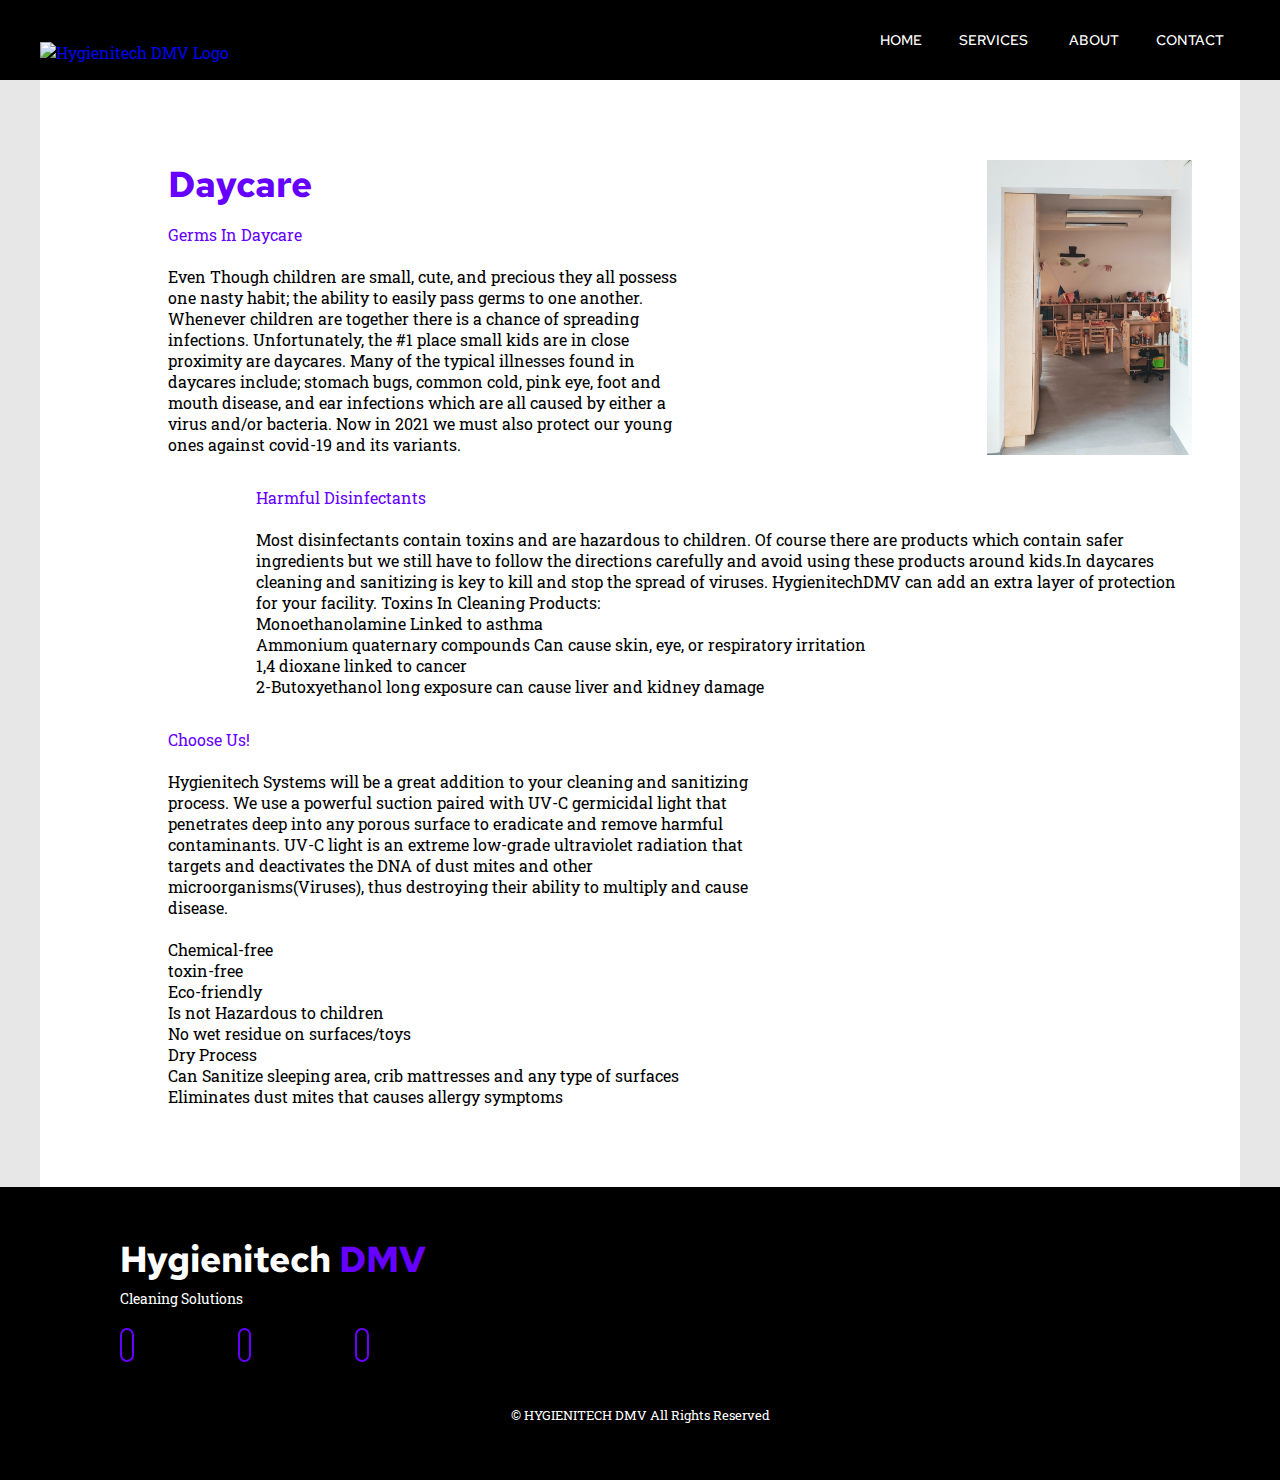
==== daycare.html @ 18480a4f "commit on 'master'" ====
<!DOCTYPE html>
<html lang="en">
<head>
    <meta charset="UTF-8">
    <!--==================== UNICONS ====================-->
    <link rel="stylesheet" href="https://unicons.iconscout.com/release/v4.0.0/css/line.css">  
    <!--==================== CSS ====================-->
    <link rel="stylesheet" href="/assets/style.css">
    <meta http-equiv="X-UA-Compatible" content="IE=edge">
    <meta name="viewport" content="width=device-width, initial-scale=1.0">
    <title>Hygienitech - DMV : Services - daycare</title>
</head>
<body>
    <!--==================== HEADER ====================-->
    <header class="header" id="header">
        <nav class="nav container">
            <a href="#" class="nav__logo"><img src = "assets/logofin.svg" alt="Hygienitech DMV Logo" ></a>

            <div class="nav__menu" id="nav-menu">
                <ul class="nav__list grid">
                    <li class="nav__item">
                        <a href="index.html" class="nav__link active__link">
                            <i class="uil uil-estate nav__icon"></i> HOME
                        </a>
                    </li>
                    <li class="nav__item dropdown">
                        <a href="#services" class="nav__link">
                            <i class="uil uil-layer-group"></i> 
                            SERVICES
                            <i class="uil uil-angle-double-down"></i>
                        </a>
                     
                     
                            <ul>
                                <li><a href="lodging.html">Lodging</a></li>
                                <li><a href="daycare.html">Daycare</a></li>
                                <li><a href="facilities.html">Facilities</a></li>
                            </ul>
                  
                     
                    </li>
                    
                    <li class="nav__item">
                        <a href="index.html" id="about" class="nav__link">
                            <i class="uil uil-cloud-info"></i>
                            ABOUT
                        </a>
                    </li>
                    <li class="nav__item">
                        <a href="index.html" id="contact" class="nav__link">
                            <i class="uil uil-phone-alt"></i>
                            CONTACT
                        </a>
                    </li>
                    
                </ul>
                <i class="uil uil-times nav__close" id="nav-close"></i>
            </div>
           <div class="nav__btns">
                   
                   <div class="nav__toggle" id="nav-toggle">
                       <i class="uil uil-apps"></i>
                   </div>


        </nav>
    </header>
     <!--==================== MAIN ====================-->
     <main class="main">

    <!--==================== DAYCARE ====================-->

    <section class="daycare section" id="daycare">

        <div class="daycare__container container ">
          
            <div class="daycare__content">
                <div class="daycare-data">
               
                <p><h1 class="primary">Daycare <i class="uil uil-kid"></i></h1>
            

                <p class="primary">Germs In Daycare</p>
                    <br>
                <p>

                    Even Though children are small, cute, and precious they all possess one nasty habit; the ability to easily pass germs to one another. Whenever children are together there is a chance of spreading infections. Unfortunately, the #1 place small kids are in close proximity are daycares. Many of the typical illnesses found in daycares include; stomach bugs, common cold, pink eye, foot and mouth disease, and ear infections which are all caused by either a virus and/or bacteria. Now in 2021 we must also protect our young ones against covid-19 and its variants.

                    
                    </p>
                </div>
                    <div class="img-container">
                    <img src="/assets/img/daycare1.jpg" alt="">
                <img src="/assets/img/daycare2.jpg" alt="">
                
            </div>
            
           
               
            
           

                
            </div>
            <div class="daycare__content">
               
                    <img src="/assets/img/daycare3.jpg" alt="" >
                

                <div class="daycare-data">
                    <p class="primary">Harmful Disinfectants</p>
                    <br>
                
                    <p>
                    Most disinfectants contain toxins and are hazardous to children. Of course there are products which contain safer ingredients but we still have to follow the directions carefully and avoid using these products around kids.In daycares cleaning and sanitizing is key to kill and stop the spread of viruses. HygienitechDMV can add an extra layer of protection for your facility. 

                    Toxins In Cleaning Products:
                    <ul>
                        <li>Monoethanolamine
                            Linked to asthma</li>
                        <li>Ammonium quaternary compounds
                            Can cause skin, eye, or respiratory irritation</li>
                        <li>1,4 dioxane
                            linked to cancer</li>
                        <li>2-Butoxyethanol 
                            long exposure can cause liver and kidney damage</li>
                    </ul>
                  
                </p>
                </div>
            </div>

            <div class="daycare__content2">

                <div class="daycare-data">
                    <p class="primary">Choose Us!</p>
                    <br>
                    <p>Hygienitech Systems will be a great addition to your cleaning and sanitizing process. We use a powerful suction paired with  UV-C germicidal light that penetrates deep into any porous surface to eradicate and remove harmful contaminants. UV-C light is an extreme low-grade ultraviolet radiation that targets and deactivates the DNA of dust mites and other microorganisms(Viruses), thus destroying their ability to multiply and cause disease. </p>
                    <br>
                    <ul>
                        <li>Chemical-free</li>
                        <li>toxin-free</li>
                        <li>Eco-friendly</li>
                        <li>Is not Hazardous to children</li>
                        <li>No wet residue on surfaces/toys</li>
                        <li>Dry Process</li>
                        <li>Can Sanitize sleeping area, crib mattresses
                            and any type of surfaces</li>
                        <li>Eliminates dust mites that causes allergy symptoms</li>
                    </ul>
                </div>
                  
            </div>
                
              
          
         
        
       
    </section>
     </main>
   
<!--==================== FOOTER ====================-->
<footer class="footer">
    <div class="footer__bg">
        <div class="footer__container container grid">
            <div>
                <h1 class="footer__title">Hygienitech <span class="primary">DMV</span></h1>
                <span class="footer__subtitle">Cleaning Solutions</span>
            </div>

           

            <div class="footer__socials">
                <a href="" class="footer__social">
                    <i class="uil uil-facebook-f"></i>
                </a>
                <a href="" class="footer__social">
                    <i class="uil uil-instagram"></i>
                </a>
                <a href="" class="footer__social">
                    <i class="uil uil-twitter-alt"></i>
                </a>
            </div>
        </div>
        <p class="footer__copy">&#169; HYGIENITECH DMV All Rights Reserved</p>
    </div>
    
</footer>
<script src="app.js"></script>
</body>
---- assets/style.css ----
/*==================== GOOGLE FONTS ====================*/

@import url("https://fonts.googleapis.com/css2?family=Red+Hat+Display:wght@500&family=Red+Hat+Text:wght@500&family=Roboto+Slab:wght@500;700&family=Roboto:ital,wght@0,400;0,900;1,300;1,500&display=swap");

/*==================== VARIABLE CSS ====================*/
:root {
  --header-height: 5rem;

  /*========== Colors ==========*/

  --hue-color: 264;

  /* HSL color mode */
  --primary-color: hsl(var(--hue-color), 100%, 50%);
  --primary-color-light: hsl(var(--hue-color), 81.8%, 74.1%);
  --secondary-color: hsl(0, 0%, 78.8%);
  --container-color: #fff;

  /*========== Font and typography ==========*/
  --body-font: "Roboto Slab", serif;
  --nav-font: "Red Hat Text", sans-serif;
  --card-font: "Roboto", sans-serif;

  /* .5rem = 8px, 1rem = 16px, 1.5rem = 24px ... */
  --big-font-size: 2rem;
  --h1-font-size: 1.5rem;
  --h2-font-size: 1.25rem;
  --h3-font-size: 1.125rem;
  --normal-font-size: 0.938rem;
  --small-font-size: 0.813rem;
  --smaller-font-size: 0.75rem;

  /*========== Font weight ==========*/
  --font-medium: 500;
  --font-bold: 700;

  /*========== Margins Bottom ==========*/
  /* .25rem = 4px, .5rem = 8px, .75rem = 12px ... */
  --mb-0-25: 0.25rem;
  --mb-0-5: 0.5rem;
  --mb-0-75: 0.75rem;
  --mb-1: 1rem;
  --mb-1-5: 1.5rem;
  --mb-2: 2rem;
  --mb-2-5: 2.5rem;
  --mb-3: 3rem;

  /*========== z index ==========*/
  --z-tooltip: 10;
  --z-fixed: 100;
  --z-modal: 1000;
}

/* Font size for large devices */
@media screen and (min-width: 968px) {
  :root {
    --big-font-size: 3rem;
    --h1-font-size: 2.25rem;
    --h2-font-size: 1.5rem;
    --h3-font-size: 1.25rem;
    --normal-font-size: 1rem;
    --small-font-size: 0.875rem;
    --smaller-font-size: 0.813rem;
  }
}

/*==================== BASE ====================*/
* {
  box-sizing: border-box;
  padding: 0;
  margin: 0;
  scroll-margin-top: 50px;
}

html {
  scroll-behavior: smooth;
}

body {
  margin: 0;
  font-family: var(--body-font);
  font-size: var(--normal-font-size);
  background-color: rgb(231, 231, 231);
  color: var(--text-color);
}

h1,
h2,
h3,
h4 {
  color: #fff;
  font-weight: var(--font-bold);
  font-family: var(--nav-font);
}

ul {
  list-style: none;
}

a {
  text-decoration: none;
}
f img {
  max-width: 100%;
  height: auto;
}

span.primary {
  color: var(--primary-color);
}

/*==================== LAYOUT ====================*/

.container {
  max-width: 1200px;

  margin-left: var(--mb-1-5);
  margin-right: var(--mb-1-5);
}

.grid {
  display: grid;
  gap: 1.5rem;
}

.header {
  width: 100%;
  position: fixed;
  top: 0;
  left: 0;
  z-index: var(--z-fixed);
  background-color: black;
}

/*==================== REUSABLE CSS CLASSES ====================*/

.section__title {
  font-size: var(--h1-font-size);
  font-family: var(--nav-font);
}

.section__subtitle {
  display: block;
  font-size: var(--h1-font-size);
  font-family: var(--nav-font);
}

.section__title,
.section__subtitle {
  text-align: center;
  color: #fff;
  background-color: #000;
}

.box-shadow {
  box-shadow: 0px 4px 4px rgba(0, 0, 0, 0.6);
}

.primary {
  color: var(--primary-color);
}

/*==================== BUTTONS ====================*/

.button {
  display: inline-block;
  background-color: var(--primary-color);
  color: #fff;
  padding: 1rem;
  border-radius: 0.5rem;
  font-weight: var(--font-bold);
  transition: 0.3s all ease-in;
}

.button:hover {
  filter: hue-rotate(-15deg);
}

.button__icon {
  font-size: 1.25rem;
  margin-left: var(--mb-0-5);
  transition: 0.3s;
}

.button--flex {
  display: inline-flex;
  align-items: center;

  z-index: 89;
}

.button--small {
  padding: 0.75rem 1rem;
}

.button--link {
  padding: 0;
  background-color: transparent;
  color: var(--first-color);
}

.button--link:hover {
  background-color: transparent;
  color: var(--first-color-alt);
}

/*==================== NAV ====================*/

.nav {
  height: var(--header-height);
  display: flex;
  max-width: 1200px;
  justify-content: space-between;
  align-items: center;
  column-gap: 1rem;
  width: 100%;
}

li.nav__item i:nth-child(2) {
  color: white;
}

.dropdown {
  position: relative;
}

.dropdown ul {
  display: none;
  width: 100%;
  background-color: var(--primary-color);
  font-size: var(--small-font-size);
  position: absolute;
  color: white;
  text-align: center;
  box-shadow: 0 0.5px 0.5px var(--primary-color);
  transition: 0.3s all ease;
}

.dropdown li {
  padding: 0.1rem 0;
  transition: 0.3s all ease;
  text-transform: uppercase;
  font-family: var(--nav-font);
}

.dropdown a {
  text-decoration: none;
  color: #fff;
}

.dropdown a:hover {
  color: var(--primary-color-light);
}

.dropdown:hover ul {
  display: block;
}

/*
.nav__item {
  transform: scale(1.1);
}
*/
.nav__menu {
}

.nav__btns {
  display: flex;
  align-items: center;
}

.nav__btns i {
  color: white;
}

.nav__toggle,
.nav__close {
  display: none;
}

@media screen and (max-width: 650px) {
  .nav__toggle,
  .nav__close {
    display: block;
  }

  .nav__menu {
    position: fixed;
    top: -150%;
    left: 0;
    width: 100%;
    background-color: var(--body-color);
    padding: 2rem 1.5rem 2rem;
    box-shadow: 0 0 -1px 4px #fff;
    transition: 0.5s all ease;
  }
}

.nav__list {
  grid-template-columns: repeat(5, 1fr);
  gap: 2rem;
}

.nav__link {
  display: flex;

  font-family: var(--nav-font);
  flex-direction: row;
  align-items: center;
  font-size: var(--small-font-size);
  color: #fff;
  font-weight: var(--font-medium);
  transition: 0.3s all ease;
}

.nav__link:hover {
  transform: scale(1.2);
  filter: hue-rotate(15deg);
}

i {
  color: var(--primary-color);
}

.nav__link i {
  padding-right: 0.3rem;
}

.nav__logo img {
  width: 40vw;
  max-width: 30rem;
  margin-top: 1.5rem;
}

.nav__close {
  position: absolute;
  right: 1rem;
  top: 3rem;
  font-size: 1.5rem;
  cursor: pointer;
  color: #fff;
}

.nav__toggle {
  position: absolute;
  right: 1rem;
  top: 2rem;
  font-size: 1.15rem;
  cursor: pointer;
  color: #fff;
}

.show-menu {
  top: 4rem;

  background-color: black;
}

/*==================== HOME ====================*/

.home .home__container {
  gap: 1rem;
  background-color: #000;
}

.home__content {
  margin-top: 2rem;
  align-items: center;
}

.home__data {
  width: 50%;

  grid-column: 1/3;

  padding-left: 5rem;
}

.home__container {
  position: relative;
}

.home__container::before {
  content: "";
  background-image: url(/assets/img/hero.png);

  opacity: 0.2;
  background-size: cover;
  background-position: center;

  position: absolute;
  top: 0;
  left: 0;
  right: 0;
  bottom: 0;
}

.home__title {
  font-size: var(--big-font-size);
  padding-top: 5rem;
}

.home__description {
  margin-top: var(--mb-1);
  margin-bottom: var(--mb-2);
  font-size: var(--h3-font-size);
}

.home p {
  color: var(--secondary-color);
}

.home__scroll.container {
  display: flex;
  justify-content: space-between;
  flex-wrap: wrap;
  padding: 5rem 0;
}

.home__scroll {
  display: block;
}

.home__scroll i {
  color: #fff;
}

.home__scroll-button {
  color: var(--first-color);
  transition: 0.3s;
}

.home__scroll-button:hover {
  transform: translateY(0.25rem);
}

.home__scroll-mouse {
  font-size: 2rem;
}

.home__scroll-name {
  font-size: var(--normal-font-size);
  color: #fff;
  font-weight: var(--font-bold);
  margin-right: var(--mb-0-25);
}

.home__scroll-arrow {
  font-size: 1.25rem;
  color: #000;
}

/*==================== ABOUT ====================*/
.about .about__container {
  padding-top: 5rem;
  gap: 1rem;
  grid-template-columns: repeat(100%, 2fr);

  background-color: #fff;

  padding-bottom: 5rem;
}

.about h1 {
  font-size: var(--h1-font-size);
  padding-bottom: var(--mb-1);
}

p.about-data {
  font-size: var(--h3-font-size);
}
p.about-data2 {
  font-size: var(--h3-font-size);
}

.ul-wrapper {
  display: flex;
}

.about__content {
  display: flex;
  justify-content: space-between;
  width: 100%;
  padding-left: 5rem;
  align-items: center;
  flex-wrap: flex;
  padding-bottom: 2rem;
  gap: 3rem;
}

.about-text {
  max-width: 50%;
}

p.about-data:nth-child(4) {
  color: #fff;
}
.about-img__container {
  padding-right: 5rem;
  max-width: 100%;
}
.about-img {
  width: 20rem;
}

.about-data:nth-child(2) {
  color: #fff;
}

.about__content:nth-child(2) {
  background-color: #6600ff;
}

.about__content2 {
  grid-template-columns: 1fr 0.5fr 0.5fr;
  padding-left: 5rem;
  color: #fff;
  max-width: 100vw;
  text-align: left;
  position: relative;
  min-height: 60vh;
  background-color: var(--primary-color);
}

p.h1 {
  font-weight: var(--font-medium);
  font-family: var(--card-font);
  position: relative;
  margin-bottom: var(--mb-2-5);
}

p.about__heading {
  font-weight: 400;
  font-family: var(--nav-font);
  font-size: 2rem;
  position: relative;
  letter-spacing: 4.5px;
}

p.about__heading2 {
  color: var(--primary-color);
  font-weight: var(--font-bold);
  font-family: var(--card-font);
  position: relative;
  margin-bottom: var(--mb-2-5);
}

p.about__heading2:after {
  content: "";
  position: absolute;
  height: 0.7rem;
  width: 5rem;
  background-color: var(--primary-color-light);

  top: 1.5rem;
  left: 7rem;
}

.ul-wrapper {
  padding-right: 5rem;
  flex-wrap: wrap;
}

.ul-container {
  color: #fff;
  max-width: 50%;
}

.ul-container li {
  font-family: var(--nav-font);
  font-weight: 500;
  font-size: var(--h3-font-size);
}

.ul-container li:nth-last-of-type(odd)::before {
  content: "\2022";
  width: 1rem;
  font-size: 1.2rem;
  display: inline-block;
  color: var(--primary-color-light);
}

.ul-container li:nth-last-of-type(even)::before {
  content: "\2022";
  width: 1rem;
  font-size: 1.2rem;
  display: inline-block;
  color: #fff;
}

/*==================== SERVICES ====================*/

.services .services__container {
  gap: 1rem;
  grid-template-columns: repeat(100%, 3fr);

  background: #fff;
}

.services__content {
  margin-top: 2rem;

  position: relative;
  min-height: 60vh;
}

.services h1 {
  font-size: var(--h1-font-size);

  padding-bottom: var(--mb-1);
}

p.services-data {
  font-size: var(--h2-font-size);
}

.services-hero {
  display: flex;
  justify-content: center;
  flex-wrap: wrap;
}

img.services-logo {
  max-width: 30rem;
}

.services-hero__text {
  display: flex;
  flex-direction: column;
  justify-content: center;
  max-width: 40%;
}

p.services__heading {
  font-weight: var(--font-bold);
  font-family: var(--card-font);
  font-size: 2rem;
  position: relative;
  letter-spacing: 4.5px;
}

.services__subtitle {
  font-size: 4.7rem;
  font-family: var(--card-font);
  font-weight: 900;
  color: var(--primary-color);
}

.italics {
  font-size: 1.5rem;
  font-style: italic;
  font-weight: 100;
  font-family: var(--card-font);
}

/*
p.services__heading:after {
  content: "";
  position: absolute;
  height: 0.7rem;
  width: 5rem;
  background-color: var(--primary-color-light);

  top: 1.5rem;
  left: 7rem;
}
*/

.boximg2 {
  transform: scale(3);
  position: absolute;
  bottom: 2rem;
  left: 2rem;
}
.boximg3 {
  transform: scale(3);
  position: absolute;
  top: 0;
  left: 95%;
}

.linegroup {
  transform: scale(3);

  position: absolute;
  left: 16.9%;
}

.services-heading {
  position: relative;
}

.card__container {
  display: flex;
  flex-wrap: wrap;
  justify-content: center;
}

.card {
  display: flex;
  flex-direction: column;
  justify-content: center;
  align-items: center;
  max-width: 30%;

  flex-wrap: wrap;

  background-color: #6600ff;
  color: #fff;
  padding: 2rem;
}

.card:nth-child(2) {
  background-color: #8737ff;
}
.card:nth-child(3) {
  background-color: #c39dfc;
}

.card-button:hover {
  transform: scale(1.1);
}

.card ul {
  font-family: var(--nav-font);
  font-size: 1.5rem;
  font-weight: 500;
}

.card ul,
.card p {
  text-align: center;
}

.card p {
  padding: 1rem 0;
  font-family: var(--card-font);
  font-style: italic;
  font-weight: 200;
}

.card img {
  padding-bottom: 1rem;
  width: 5.5rem;
}

.card-button {
  transition: all 0.3s ease;
}

.card-button a {
  padding-top: 0.5rem;
  color: #000;
  font-family: var(--card-font);
  font-style: normal;
  font-weight: 400;
  background-color: #fff;
  padding: 0.5rem 1rem;
}

.background-spacer {
  background-color: var(--primary-color);

  content: "";

  height: 20rem;
}

/*==================== LODGING ====================*/

.lodging .lodging__container {
  gap: 1rem;
  background-color: #fff;
  margin-top: 5rem;
  padding: 3rem;
  width: 100%;
}

.lodging__content {
  margin-top: 2rem;
  padding-left: 5rem;
  display: flex;

  position: relative;
}

.lodging__content2 {
  margin: 2rem 0;
  padding-left: 5rem;

  display: grid;

  grid-template-columns: 0.5fr 1fr 1fr;
}

.lodging img {
  max-width: 40%;
  max-height: 100%;
}

.img-container {
  display: flex;
  min-width: 50%;
  justify-content: flex-end;
  gap: 1rem;
}

.img-container:nth-child(1) {
  justify-content: flex-start;

  max-width: 50%;
}

.lodging h1 {
  font-size: var(--h1-font-size);

  padding-bottom: var(--mb-1);
}

.lodging p {
}

lodging-data {
  font-size: var(--h2-font-size);
}

.lodging-data:nth-child(2) {
  padding-left: 5rem;
  width: 80%;
}

p.lodging__heading {
  font-weight: var(--font-medium);
  font-family: var(--card-font);
  position: relative;
  margin-bottom: var(--mb-2-5);
}

p.lodging__heading:before {
  content: "";
  position: absolute;
  height: 0.7rem;
  width: 5rem;
  background-color: #000;

  top: 1.5rem;
  left: 0;
}

.head-icon {
  color: #000;
  font-weight: var(--font-bold);
  font-size: 2.5rem;
  padding-left: 3rem;
}

/*
p.services__heading:after {
  content: "";
  position: absolute;
  height: 0.7rem;
  width: 5rem;
  background-color: var(--primary-color-light);

  top: 1.5rem;
  left: 7rem;
}
*/
/*==================== FACILITIES ====================*/

.facilities .facilities__container {
  gap: 1rem;
  background-color: #fff;
  margin-top: 5rem;
  padding: 3rem;
  width: 100%;
}

.facilities__content {
  margin-top: 2rem;
  padding-left: 5rem;
  display: flex;

  position: relative;
}

.facilities__content2 {
  margin: 2rem 0;
  padding-left: 5rem;

  display: grid;

  grid-template-columns: 0.5fr 1fr 1fr;
}

.facilities img {
  max-width: 40%;
}

.facilities img:nth-child(1),
.facilities img:nth-child(2) {
  align-self: flex-end;
}

.img-container {
  display: flex;
  min-width: 50%;
  justify-content: flex-end;
  gap: 1rem;
}

.img-container:nth-child(1) {
  justify-content: flex-start;

  max-width: 50%;
}

.facilities h1 {
  font-size: var(--h1-font-size);

  padding-bottom: var(--mb-1);
}

.facilities p {
}

facilities-data {
  font-size: var(--h2-font-size);
}

.facilities-data:nth-child(2) {
  padding-left: 5rem;
  width: 80%;
}

p.facilities__heading {
  font-weight: var(--font-medium);
  font-family: var(--card-font);
  position: relative;
  margin-bottom: var(--mb-2-5);
}

p.facilities__heading:before {
  content: "";
  position: absolute;
  height: 0.7rem;
  width: 5rem;
  background-color: #000;

  top: 1.5rem;
  left: 0;
}

.head-icon {
  color: #000;
  font-weight: var(--font-bold);
  font-size: 2.5rem;
  padding-left: 3rem;
}

/*==================== DAYCARE ====================*/

.daycare .daycare__container {
  gap: 1rem;
  background-color: #fff;
  margin-top: 5rem;
  padding: 3rem;
  width: 100%;
}

.daycare__content {
  margin-top: 2rem;
  padding-left: 5rem;
  display: flex;

  position: relative;
}

.daycare__content:nth-child(2) {
  gap: 5.5rem;
}

.daycare__content2 {
  margin: 2rem 0;
  padding-left: 5rem;

  min-width: 200rem;
  display: grid;

  grid-template-columns: 0.5fr 1fr 1fr;
}

.daycare img {
  max-width: 40%;
  max-height: 100%;
}

.img-container {
  display: flex;
  min-width: 50%;
  justify-content: flex-end;
  gap: 1rem;
}

.img-container:nth-child(1) {
  justify-content: flex-start;

  max-width: 50%;
}

.daycare h1 {
  font-size: var(--h1-font-size);

  padding-bottom: var(--mb-1);
}

.daycare p {
}

daycare-data {
  font-size: var(--h2-font-size);
}

p.daycare__heading {
  font-weight: var(--font-medium);
  font-family: var(--card-font);
  position: relative;
  margin-bottom: var(--mb-2-5);
}

p.daycare__heading:before {
  content: "";
  position: absolute;
  height: 0.7rem;
  width: 5rem;
  background-color: #000;

  top: 1.5rem;
  left: 0;
}

.head-icon {
  color: #000;
  font-weight: var(--font-bold);
  font-size: 2.5rem;
  padding-left: 3rem;
}

/*==================== CONTACT ME ====================*/
.contact__container {
  padding-top: 2rem;
  row-gap: 3rem;
  gap: 1;
  grid-template-columns: repeat(2, 1fr);

  background-color: var(--primary-color);
}

.contact__information {
  display: flex;
  justify-content: center;
  margin-bottom: var(--mb-2);
}

.contact__icon {
  font-size: 2rem;
  color: var(--first-color);
  margin-right: var(--mb-0-75);
}

.contact__title {
  font-size: var(--h3-font-size);
  font-weight: var(--font-medium);
}

.contact__subtitle {
  font-size: var(--small-font-size);
  color: var(--primary-color-light);
}

.contact__content {
  background-color: var(--input-color);
  border-radius: 0.5rem;
  padding: 0.75rem 1rem 0.25rem;
}

.contact__label {
  font-size: var(--small-font-size);
  font-family: var(--nav-font);
  color: #fff;
}

.contact__input {
  width: 100%;
  background-color: #fff;
  color: #000;
  font-family: var(--body-font);
  font-size: --normal-font-size;
  border: none;

  outline: none;
  padding: 0.25rem 0.5rem 0.5rem 0;
}

.contact .button {
  padding-left: 2rem;
  margin-left: auto;
  margin-right: auto;

  margin-bottom: var(--mb-2);
  background-color: #000;
  transition: 0.3s all ease;
}

.contact .button:hover {
  background-color: var(--primary-color-light);
}

.contact i {
  color: #fff;
}

/*==================== FOOTER ====================*/
ubiso .footer__container {
  row-gap: 3.5rem;
  grid-template-columns: repeat(2, 1fr);
}

.footer__bg {
  background-color: #000;
  padding: 2rem 0 3rem;
}

.footer__title {
  font-size: var(--h1-font-size);
  margin-bottom: var(--mb-0-25);
  padding-left: 5rem;
}

.footer__subtitle {
  font-size: var(--small-font-size);
  padding-left: 5rem;
}

.footer__links {
  display: flex;
  flex-direction: column;
  row-gap: 1.5rem;
  padding-left: 5rem;
}

.footer__link:hover {
  color: var(--first-color-lighter);
}

.footer__social {
  font-size: 1.25rem;
  margin-right: var(--mb-1-5);
  padding-left: 5rem;
}

.footer__social:hover {
  color: var(--first-color-lighter);
}

.footer__copy {
  font-size: var(--smaller-font-size);
  text-align: center;
  color: #fff;

  margin-top: var(--mb-3);
}

.footer__title,
.footer__subtitle,
.footer__link,
.footer__social {
  color: #fff;
}

.footer i {
  color: #fff;
  border: 2px solid var(--primary-color);
  border-radius: 15rem;
  padding: 0.15rem 0.3rem;
}

/*========== SCROLL BAR ==========*/
::-webkit-scrollbar {
  width: 0.6rem;
  background-color: var(--scroll-bar-color);
  border-radius: 0.5rem;
}

::-webkit-scrollbar-thumb {
  background-color: var(--scroll-thumb-color);
  border-radius: 0.5rem;
}

::-webkit-scrollbar-thumb:hover {
  background-color: var(--text-color-light);
}

/*==================== MEDIA QUERIES ====================*/
/* For large devices */

@media screen and (min-width: 1200px) {
  .header,
  .main,
  .footer__container {
    padding: 0;
  }
}
@media screen and (max-width: 768px) {
  .home__data {
    width: 100%;
    padding-left: 2.5rem;
  }

  .nav__logo img {
    margin-top: 0;
    width: 50vw;
  }
  .home__scroll.container {
    padding: 3rem 0;
  }

  img.services-logo {
    max-width: 15rem;
  }
  .services-hero__text {
    max-width: 40%;
  }

  p.services__heading {
    font-size: 1rem;
    position: relative;
    letter-spacing: 4.5px;
  }

  .services__subtitle {
    font-size: 2.7rem;
  }

  .italics {
    font-size: 1.2rem;
  }

  .services-hero {
    align-items: center;
  }

  .card__container {
    justify-content: center;
    padding-top: 1rem;
  }

  .card {
    max-width: 50%;
  }
  .about-text {
    max-width: 100%;
  }

  .about__content {
    padding: 0 1rem;
    max-width: 100%;
    flex-wrap: wrap;
    justify-content: center;
  }

  .about-img__container {
    padding-right: 0;
    max-width: 100%;
  }

  img.about-img {
    max-width: 100%;
    justify-self: center;
  }

  .ul-wrapper {
    flex-wrap: wrap;
    max-width: 100%;
    gap: 1rem;
    padding-right: 0;
    justify-content: center;
    align-items: center;
  }

  .ul-container {
    width: 100%;
  }

  .ul-container:nth-child(2) {
    padding-bottom: 2rem;
  }
}
@media screen and (min-width: 767px) {
  .container {
    margin-left: auto;
    margin-right: auto;
  }

  .nav__icon,
  .nav__close,
  .nav__toggle {
    display: none;
  }

  body {
    margin: 0;
  }

  /*
  .section {
    padding: 5rem 0px 2rem;
  }
  */
  .nav {
    column-gap: 1rem;
  }

  .nav__menu {
    margin-left: auto;
  }

  .home__container {
    row-gap: 5rem;
  }

  .home__content {
    column-gap: 2rem;
  }

  .home__scroll-button {
  }

  .services__container {
    grid-template-columns: repeat(auto, 1fr);
    justify-content: start;
  }
  .footer__bg {
    padding: 3rem 0 3.5rem;
  }

  .nav__list {
    display: flex;
    column-gap: 2rem;
  }
}

@media screen and (max-width: 569px) {
  .nav__logo img {
    margin-top: 0;
    width: 60vw;
  }

  .services__subtitle {
    font-size: 2.7rem;
  }

  .services-hero__text {
    max-width: 100%;
    align-items: center;
  }

  .italics {
    text-align: center;
  }

  .services-hero {
    align-items: center;
  }

  .card {
    max-width: 100%;
  }

  .contact__container {
    grid-template-columns: repeat(1, 1fr);
  }

  .section__subtitle {
    background-color: #6600ff;
    font-size: 1.2rem;
    font-style: italic;
  }
}

@media screen and (min-width: 568px) {
  .home__content {
    grid-template-columns: max-content 1fr 1fr;
  }

  .home__data {
    grid-column: initial;
    max-width: 100%;
  }
}

/* For medium devices */

/* For small devices */

@media screen and (max-width: 420px) {
  .home__scroll.container {
    justify-content: center;
    padding: 0.5rem 0;
  }

  .home__data {
    padding-left: 0.5rem;
  }

  .home__scroll-button {
    padding: 2rem 0;
  }

  .footer__socials {
    display: flex;
    gap: 1rem;
    justify-content: center;
    align-items: center;
    flex-direction: column;
    margin: 0 auto;
  }

  .footer__title,
  footer__subtitle {
    text-align: center;
    padding: 0;
  }

  .footer__social {
    margin: 0 auto;
    padding: 0;
  }
}
@media screen and (max-width: 350px) {
  .nav__menu {
    padding: 2rem 0.25rem 4rem;
  }

  .nav__list {
    column-gap: 0;
  }

  .home__content {
    grid-template-columns: 0.25fr 3fr;
  }

  img.services-logo {
    max-width: 100%;
  }

  .services-heading {
    font-size: 100%;
  }

  .services-hero {
    max-width: 100%;
  }
}
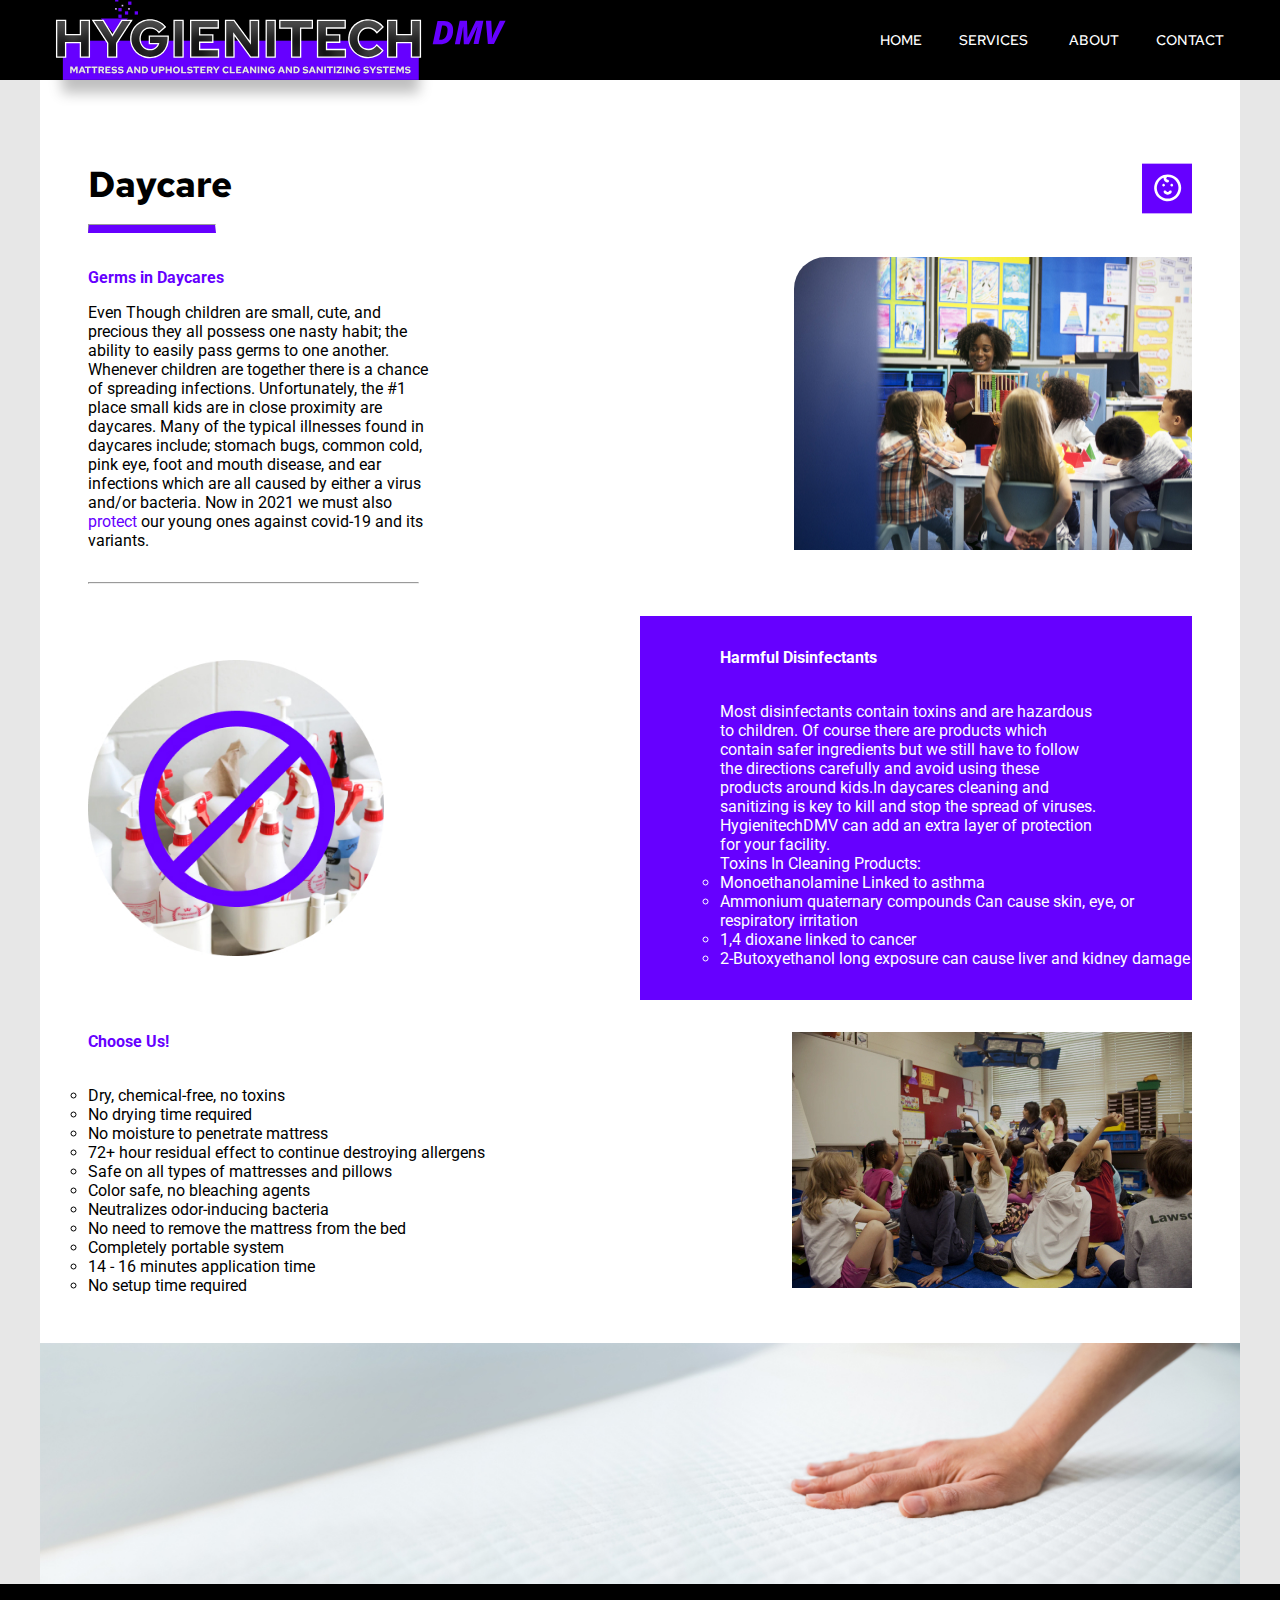
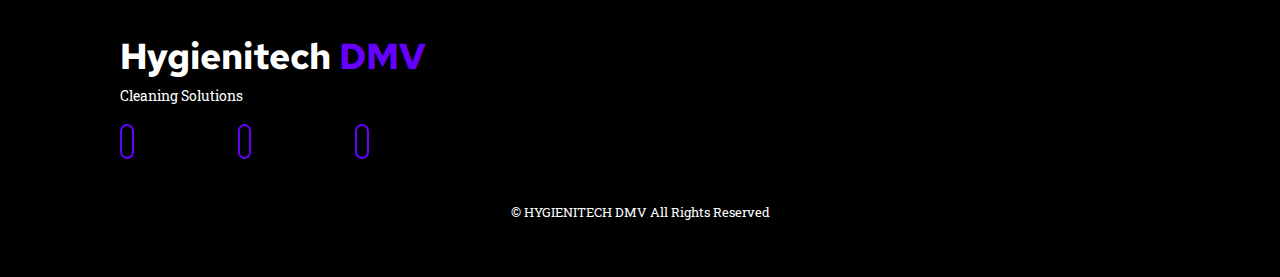
==== commit 2322f091: "commit on 'master'" ====
--- a/daycare.html
+++ b/daycare.html
@@ -14,7 +14,7 @@
     <!--==================== HEADER ====================-->
     <header class="header" id="header">
         <nav class="nav container">
-            <a href="#" class="nav__logo"><img src = "assets/logofin.svg" alt="Hygienitech DMV Logo" ></a>
+            <a href="index.html" class="nav__logo"><img src = "assets/img/logofin.svg" alt="Hygienitech DMV Logo" ></a>
 
             <div class="nav__menu" id="nav-menu">
                 <ul class="nav__list grid">
@@ -72,94 +72,112 @@
 
     <section class="daycare section" id="daycare">
 
-        <div class="daycare__container container ">
+        <div class="daycare__container container">
           
             <div class="daycare__content">
                 <div class="daycare-data">
                
-                <p><h1 class="primary">Daycare <i class="uil uil-kid"></i></h1>
-            
-
-                <p class="primary">Germs In Daycare</p>
+                <p><h1>Daycare</h1>
+               
+                    <hr class="underline">
+                 
+                <p>
+
+                  
+                    </p>
                     <br>
-                <p>
-
-                    Even Though children are small, cute, and precious they all possess one nasty habit; the ability to easily pass germs to one another. Whenever children are together there is a chance of spreading infections. Unfortunately, the #1 place small kids are in close proximity are daycares. Many of the typical illnesses found in daycares include; stomach bugs, common cold, pink eye, foot and mouth disease, and ear infections which are all caused by either a virus and/or bacteria. Now in 2021 we must also protect our young ones against covid-19 and its variants.
-
-                    
+                    <h4 class="primary">Germs in Daycares</h4>
+                    <p>
+
+
+                        Even Though children are small, cute, and precious they all possess one nasty habit; the ability to easily pass germs to one another. Whenever children are together there is a chance of spreading infections. Unfortunately, the #1 place small kids are in close proximity are daycares. Many of the typical illnesses found in daycares include; stomach bugs, common cold, pink eye, foot and mouth disease, and ear infections which are all caused by either a virus and/or bacteria. Now in 2021 we must also <span class="primary">protect</span> our young ones against covid-19 and its variants.
                     </p>
+                  
                 </div>
                     <div class="img-container">
-                    <img src="/assets/img/daycare1.jpg" alt="">
-                <img src="/assets/img/daycare2.jpg" alt="">
+                       
+                        <img src="/assets/img/daycarepage/daycare-header-icon.svg" alt="" class="daycare-logo">
+                        <div class="break"></div>
+                       
+                       
+                    
+                    <img src="/assets/img/daycarepage/daycare1.jpg" alt="">
+                    
+                        
+                </div>
+                </div>
+                <hr>
+                <div class="daycare__content">
+             
+                    
+               <div class="img-container ">
+                    <img src="/assets/img/daycarepage/daycare2.jpg" alt="" class="lurking">
+                </div>
+               
+                <div class="daycare-data-second">
+                    <h4>Harmful Disinfectants</h4>
+                  <br>
                 
-            </div>
-            
+                    <p>Most disinfectants contain toxins and are hazardous to children. Of course there are products which contain safer ingredients but we still have to follow the directions carefully and avoid using these products around kids.In daycares cleaning and sanitizing is key to kill and stop the spread of viruses. HygienitechDMV can add an extra layer of protection for your facility. 
+                        <ul>
+                            Toxins In Cleaning Products:
+
+                            <li>Monoethanolamine
+                                Linked to asthma</li>
+                            <li>Ammonium quaternary compounds
+                                Can cause skin, eye, or respiratory irritation</li>
+                            <li> 1,4 dioxane
+                                linked to cancer</li>
+                            <li>2-Butoxyethanol 
+                                long exposure can cause liver and kidney damage</li>
+
+                        
+                    </ul>
+                    </p>
+              </div>
+             
+            </div>
+
            
-               
-            
-           
-
-                
-            </div>
             <div class="daycare__content">
-               
-                    <img src="/assets/img/daycare3.jpg" alt="" >
-                
-
-                <div class="daycare-data">
-                    <p class="primary">Harmful Disinfectants</p>
-                    <br>
-                
-                    <p>
-                    Most disinfectants contain toxins and are hazardous to children. Of course there are products which contain safer ingredients but we still have to follow the directions carefully and avoid using these products around kids.In daycares cleaning and sanitizing is key to kill and stop the spread of viruses. HygienitechDMV can add an extra layer of protection for your facility. 
-
-                    Toxins In Cleaning Products:
-                    <ul>
-                        <li>Monoethanolamine
-                            Linked to asthma</li>
-                        <li>Ammonium quaternary compounds
-                            Can cause skin, eye, or respiratory irritation</li>
-                        <li>1,4 dioxane
-                            linked to cancer</li>
-                        <li>2-Butoxyethanol 
-                            long exposure can cause liver and kidney damage</li>
-                    </ul>
-                  
-                </p>
-                </div>
-            </div>
-
-            <div class="daycare__content2">
-
-                <div class="daycare-data">
-                    <p class="primary">Choose Us!</p>
-                    <br>
-                    <p>Hygienitech Systems will be a great addition to your cleaning and sanitizing process. We use a powerful suction paired with  UV-C germicidal light that penetrates deep into any porous surface to eradicate and remove harmful contaminants. UV-C light is an extreme low-grade ultraviolet radiation that targets and deactivates the DNA of dust mites and other microorganisms(Viruses), thus destroying their ability to multiply and cause disease. </p>
+
+                <div class="daycare-data second-group">
+                   <h4 class="primary">Choose Us!</h4>
                     <br>
                     <ul>
-                        <li>Chemical-free</li>
-                        <li>toxin-free</li>
-                        <li>Eco-friendly</li>
-                        <li>Is not Hazardous to children</li>
-                        <li>No wet residue on surfaces/toys</li>
-                        <li>Dry Process</li>
-                        <li>Can Sanitize sleeping area, crib mattresses
-                            and any type of surfaces</li>
-                        <li>Eliminates dust mites that causes allergy symptoms</li>
+                    <li>Dry, chemical-free, no toxins</li>
+                    <li>No drying time required</li>
+                    <li>No moisture to penetrate mattress</li>
+                    <li>72+ hour residual effect to continue destroying allergens</li>
+                    <li>Safe on all types of mattresses and pillows</li>
+                    <li>Color safe, no bleaching agents</li>
+                    <li>Neutralizes odor-inducing bacteria</li>
+                    <li>No need to remove the mattress from the bed</li>
+                    <li>Completely portable system</li>
+                    <li>14 - 16 minutes application time</li>
+                    <li>No setup time required</li>
                     </ul>
-                </div>
-                  
-            </div>
+                    </div>
+                   
+                    <div class="daycare2"><img src="/assets/img/daycarepage/daycare3.jpg" alt=""></div>
                 
-              
-          
-         
-        
+                </div>
+            
+               
+            </div>
+            
+        </div>
+
+      
        
     </section>
+  
      </main>
-   
+
+<div class="bottom">
+    <img src="/assets/img/hotelspage/hotelsfooter.jpg" alt="">
+</div>
+    
 <!--==================== FOOTER ====================-->
 <footer class="footer">
     <div class="footer__bg">
--- a/assets/style.css
+++ b/assets/style.css
@@ -160,6 +160,14 @@
   color: var(--primary-color);
 }
 
+.primary-light {
+  color: var(--primary-color-light);
+}
+
+.bold {
+  font-weight: bold;
+}
+
 /*==================== BUTTONS ====================*/
 
 .button {
@@ -298,7 +306,6 @@
 
 .nav__list {
   grid-template-columns: repeat(5, 1fr);
-  gap: 2rem;
 }
 
 .nav__link {
@@ -561,9 +568,9 @@
   flex-wrap: wrap;
 }
 
-.ul-container {
-  color: #fff;
-  max-width: 50%;
+.lodging .ul-container {
+  color: #fff;
+  max-width: 100%;
 }
 
 .ul-container li {
@@ -768,6 +775,13 @@
 
 /*==================== LODGING ====================*/
 
+.bottom img {
+  display: sticky;
+  margin: 0 auto;
+  overflow: hidden;
+  max-width: 100%;
+}
+
 .lodging .lodging__container {
   gap: 1rem;
   background-color: #fff;
@@ -778,10 +792,94 @@
 
 .lodging__content {
   margin-top: 2rem;
+  justify-content: space-between;
+  display: flex;
+  min-width: 50%;
+  max-width: 100%;
+}
+
+.lodging__content p,
+.lodging__content {
+  font-family: var(--card-font);
+}
+
+.img-container circle {
+  align-items: center;
+  justify-content: center;
+}
+
+#circle {
+  width: 10rem;
+}
+
+.lodging img:nth-child(2) {
+  max-width: 50%;
+}
+
+img.hotels-logo {
+  min-width: 50px;
+}
+
+.img-container {
+  display: flex;
+  flex-wrap: wrap;
+  max-width: 100%;
+  justify-content: flex-end;
+  gap: 1rem;
+}
+
+.lodging-data {
+  flex-direction: column;
+  display: flex;
+  max-width: 40%;
+}
+
+.lodging-data-second {
+  color: #fff;
+  background-color: var(--primary-color);
+  padding: 2rem 0;
   padding-left: 5rem;
-  display: flex;
-
-  position: relative;
+  flex-direction: column;
+  display: flex;
+  max-width: 50%;
+}
+
+h4 {
+  padding-bottom: 1rem;
+  font-family: var(--card-font);
+  max-width: 80%;
+}
+
+.break {
+  width: 100%;
+}
+
+.img-container:nth-child(1) {
+  align-items: center;
+}
+
+.lodging__content .img-container:nth-child(3) {
+  min-width: 7rem;
+}
+
+.lodging__content hr.underline {
+  border-bottom: 0.5rem solid var(--primary-color);
+  width: 8rem;
+  display: in;
+  margin: 1rem 0;
+}
+
+.lodging-data h1 {
+  font-family: var(--nav-font);
+  color: #000;
+}
+
+.lodging-data h1:nth-child(4) {
+  color: var(--primary-color);
+}
+
+.lodging-data h1:nth-child(6) {
+  color: #5607cc;
 }
 
 .lodging__content2 {
@@ -793,38 +891,25 @@
   grid-template-columns: 0.5fr 1fr 1fr;
 }
 
-.lodging img {
-  max-width: 40%;
-  max-height: 100%;
-}
-
-.img-container {
-  display: flex;
-  min-width: 50%;
-  justify-content: flex-end;
-  gap: 1rem;
-}
-
-.img-container:nth-child(1) {
-  justify-content: flex-start;
-
-  max-width: 50%;
-}
-
 .lodging h1 {
   font-size: var(--h1-font-size);
-
-  padding-bottom: var(--mb-1);
 }
 
 .lodging p {
+  max-width: 80%;
+}
+
+hr {
+  margin: 2rem 0;
+
+  width: 30%;
 }
 
 lodging-data {
   font-size: var(--h2-font-size);
 }
 
-.lodging-data:nth-child(2) {
+.lodging-data:nth-child(2) li {
   padding-left: 5rem;
   width: 80%;
 }
@@ -852,6 +937,12 @@
   font-weight: var(--font-bold);
   font-size: 2.5rem;
   padding-left: 3rem;
+}
+
+ul.small li {
+  font-size: 0.8rem;
+
+  font-family: var(--body-font);
 }
 
 /*
@@ -868,6 +959,17 @@
 */
 /*==================== FACILITIES ====================*/
 
+.bottom img {
+  display: sticky;
+  margin: 0 auto;
+  overflow: hidden;
+  max-width: 100%;
+}
+
+.lurking {
+  max-width: 100%;
+}
+
 .facilities .facilities__container {
   gap: 1rem;
   background-color: #fff;
@@ -878,57 +980,138 @@
 
 .facilities__content {
   margin-top: 2rem;
-  padding-left: 5rem;
-  display: flex;
-
-  position: relative;
-}
-
-.facilities__content2 {
-  margin: 2rem 0;
-  padding-left: 5rem;
-
-  display: grid;
-
-  grid-template-columns: 0.5fr 1fr 1fr;
+  justify-content: space-between;
+  display: flex;
+  min-width: 50%;
+  max-width: 100%;
 }
 
 .facilities img {
-  max-width: 40%;
-}
-
-.facilities img:nth-child(1),
-.facilities img:nth-child(2) {
-  align-self: flex-end;
+  max-height: 296px;
+}
+
+.facilities__content p,
+.facilities__content {
+  font-family: var(--card-font);
+}
+
+.img-container circle {
+  align-items: center;
+  justify-content: center;
+}
+
+#circle {
+  width: 10rem;
+}
+
+img.homes-logo {
+  min-width: 50px;
 }
 
 .img-container {
   display: flex;
-  min-width: 50%;
+  flex-wrap: wrap;
+  max-width: 100%;
   justify-content: flex-end;
   gap: 1rem;
 }
 
+.facilities-data {
+  flex-direction: column;
+  display: flex;
+  max-width: 40%;
+}
+
+.facilities-data:nth-child(2) {
+  max-width: 30%;
+}
+
+.facilities-data-second {
+  color: #fff;
+  background-color: var(--primary-color);
+  padding: 2rem 0;
+  padding-left: 5rem;
+  flex-direction: column;
+  display: flex;
+  max-width: 50%;
+}
+
+h4 {
+  padding-bottom: 1rem;
+  font-family: var(--card-font);
+  max-width: 80%;
+}
+
+.break {
+  width: 100%;
+}
+
 .img-container:nth-child(1) {
-  justify-content: flex-start;
-
-  max-width: 50%;
+  align-items: center;
+}
+
+.facilities img:nth-child(3) {
+  border-radius: 2rem 0 0 0;
+}
+
+.facilities__content .img-container:nth-child(3) {
+  min-width: 7rem;
+}
+
+.facilities__content hr.underline {
+  border-bottom: 0.5rem solid var(--primary-color);
+  width: 8rem;
+  display: in;
+  margin: 1rem 0;
+}
+
+.facilities-data h1 {
+  font-family: var(--nav-font);
+  color: #000;
+}
+
+.facilities-data h1:nth-child(4) {
+  color: var(--primary-color);
+}
+
+.facilities-data h1:nth-child(6) {
+  color: #5607cc;
 }
 
 .facilities h1 {
   font-size: var(--h1-font-size);
-
-  padding-bottom: var(--mb-1);
+}
+
+.facilities__content {
+  column-gap: 2rem;
 }
 
 .facilities p {
+  max-width: 80%;
+}
+
+hr {
+  margin: 2rem 0;
+
+  width: 30%;
+}
+
+.facilities ul {
+  list-style-type: circle;
+}
+
+.homes2 {
+  display: flex;
+  justify-content: center;
+  max-width: 100%;
+  padding-top: 2rem;
 }
 
 facilities-data {
   font-size: var(--h2-font-size);
 }
 
-.facilities-data:nth-child(2) {
+.facilities-data:nth-child(2) li {
   padding-left: 5rem;
   width: 80%;
 }
@@ -958,7 +1141,40 @@
   padding-left: 3rem;
 }
 
+ul.small li {
+  font-size: 0.8rem;
+
+  font-family: var(--body-font);
+}
+
+/*
+p.services__heading:after {
+  content: "";
+  position: absolute;
+  height: 0.7rem;
+  width: 5rem;
+  background-color: var(--primary-color-light);
+
+  top: 1.5rem;
+  left: 7rem;
+}
+*/
+
 /*==================== DAYCARE ====================*/
+
+.bottom img {
+  display: sticky;
+  margin: 0 auto;
+  overflow: hidden;
+  max-width: 100%;
+}
+
+.lurking {
+  max-width: 100%;
+}
+img.daycare-logo {
+  min-width: 50px;
+}
 
 .daycare .daycare__container {
   gap: 1rem;
@@ -970,55 +1186,141 @@
 
 .daycare__content {
   margin-top: 2rem;
-  padding-left: 5rem;
-  display: flex;
-
-  position: relative;
-}
-
-.daycare__content:nth-child(2) {
-  gap: 5.5rem;
-}
-
-.daycare__content2 {
-  margin: 2rem 0;
-  padding-left: 5rem;
-
-  min-width: 200rem;
-  display: grid;
-
-  grid-template-columns: 0.5fr 1fr 1fr;
+  justify-content: space-between;
+  display: flex;
+  min-width: 50%;
+  max-width: 100%;
 }
 
 .daycare img {
-  max-width: 40%;
-  max-height: 100%;
+  max-height: 296px;
+  max-width: 100%;
+}
+
+.daycare__content p,
+.daycare__content {
+  font-family: var(--card-font);
+}
+
+.img-container circle {
+  align-items: center;
+  justify-content: center;
+}
+
+#circle {
+  width: 10rem;
+}
+
+img.homes-logo {
+  min-width: 50px;
 }
 
 .img-container {
   display: flex;
-  min-width: 50%;
+  flex-wrap: wrap;
+  max-width: 100%;
   justify-content: flex-end;
   gap: 1rem;
 }
 
+.daycare-data {
+  flex-direction: column;
+  display: flex;
+  max-width: 40%;
+}
+
+.daycare-data:nth-child(2) {
+  max-width: 30%;
+}
+
+.daycare-data-second {
+  color: #fff;
+  background-color: var(--primary-color);
+  padding: 2rem 0;
+  padding-left: 5rem;
+  flex-direction: column;
+  display: flex;
+  max-width: 50%;
+}
+
+h4 {
+  padding-bottom: 1rem;
+  font-family: var(--card-font);
+  max-width: 80%;
+}
+
+.break {
+  width: 100%;
+}
+
 .img-container:nth-child(1) {
-  justify-content: flex-start;
-
-  max-width: 50%;
+  align-items: center;
+}
+
+.daycare img:nth-child(3) {
+  border-radius: 2rem 0 0 0;
+}
+
+.daycare__content .img-container:nth-child(3) {
+  min-width: 7rem;
+}
+
+.daycare__content hr.underline {
+  border-bottom: 0.5rem solid var(--primary-color);
+  width: 8rem;
+  display: in;
+  margin: 1rem 0;
+}
+
+.daycare-data h1 {
+  font-family: var(--nav-font);
+  color: #000;
+}
+
+.daycare-data h1:nth-child(4) {
+  color: var(--primary-color);
+}
+
+.daycare-data h1:nth-child(6) {
+  color: #5607cc;
 }
 
 .daycare h1 {
   font-size: var(--h1-font-size);
-
-  padding-bottom: var(--mb-1);
+}
+
+.daycare__content {
+  column-gap: 2rem;
 }
 
 .daycare p {
+  max-width: 80%;
+}
+
+hr {
+  margin: 2rem 0;
+
+  width: 30%;
+}
+
+.daycare ul {
+  list-style-type: circle;
+}
+
+.homes2 {
+  display: flex;
+  justify-content: center;
+  max-width: 100%;
+  padding-top: 2rem;
 }
 
 daycare-data {
   font-size: var(--h2-font-size);
+}
+
+.daycare-data:nth-child(2) li {
+  padding-left: 5rem;
+  width: 80%;
 }
 
 p.daycare__heading {
@@ -1044,6 +1346,12 @@
   font-weight: var(--font-bold);
   font-size: 2.5rem;
   padding-left: 3rem;
+}
+
+ul.small li {
+  font-size: 0.8rem;
+
+  font-family: var(--body-font);
 }
 
 /*==================== CONTACT ME ====================*/
@@ -1207,11 +1515,35 @@
 @media screen and (min-width: 1200px) {
   .header,
   .main,
+  .bottom,
   .footer__container {
     padding: 0;
   }
+
+  .bottom img {
+    display: flex;
+    max-width: 1200px;
+  }
 }
 @media screen and (max-width: 768px) {
+  .lodging__container.container {
+    margin-left: 0;
+  }
+
+  .daycare-data-second {
+    max-width: 100%;
+  }
+
+  .lurking {
+    max-width: 200%;
+  }
+
+  .facilities__container.container {
+    margin-left: 0;
+  }
+  .daycare__container.container {
+    margin-left: 0;
+  }
   .home__data {
     width: 100%;
     padding-left: 2.5rem;
@@ -1295,6 +1627,81 @@
   .ul-container:nth-child(2) {
     padding-bottom: 2rem;
   }
+
+  .hotels-logo {
+    max-width: 4rem;
+  }
+
+  .lodging-data {
+    min-width: 20rem;
+  }
+  .facilities-data {
+    min-width: 20rem;
+  }
+  .daycare-data {
+    min-width: 20rem;
+  }
+
+  .lodging__content:nth-child(4) {
+    flex-wrap: wrap;
+  }
+
+  .lodging__content:nth-child(3) {
+    align-items: center;
+    flex-direction: column;
+  }
+  .facilities__content:nth-child(3) {
+    flex-direction: column;
+    row-gap: 1rem;
+  }
+  .daycare__content:nth-child(3) {
+    flex-direction: column;
+    row-gap: 1rem;
+  }
+  .lodging__content .circle {
+    max-width: 15rem;
+    padding-bottom: 5rem;
+  }
+  .facilities__content .circle {
+    max-width: 15rem;
+    padding-bottom: 5rem;
+  }
+  .daycare__content .circle {
+    max-width: 15rem;
+    padding-bottom: 5rem;
+  }
+
+  .facilities__content:nth-child(5) {
+    align-items: center;
+    justify-content: center;
+    flex-wrap: wrap;
+  }
+  .daycare__content:nth-child(5) {
+    align-items: center;
+    justify-content: center;
+    flex-wrap: wrap;
+  }
+
+  .lodging-data-second {
+    max-width: 100%;
+  }
+  .facilities-data-second {
+    max-width: 100%;
+  }
+
+  .lodging img:nth-child(2) {
+    max-width: 10rem;
+  }
+
+  lodging.img-container {
+    max-width: 100%;
+  }
+  facilities.img-container {
+    max-width: 100%;
+  }
+  daycare.img-container {
+    max-width: 100%;
+  }
 }
 @media screen and (min-width: 767px) {
   .container {
@@ -1302,7 +1709,6 @@
     margin-right: auto;
   }
 
-  .nav__icon,
   .nav__close,
   .nav__toggle {
     display: none;
@@ -1356,6 +1762,19 @@
     width: 60vw;
   }
 
+  img.homes-logo {
+    position: absolute;
+    top: -3rem;
+    min-width: 40px;
+    left: 45%;
+  }
+  img.daycare-logo {
+    position: absolute;
+    top: -3rem;
+    min-width: 40px;
+    left: 45%;
+  }
+
   .services__subtitle {
     font-size: 2.7rem;
   }
@@ -1386,6 +1805,103 @@
     font-size: 1.2rem;
     font-style: italic;
   }
+
+  .lodging__content {
+    flex-wrap: wrap;
+    position: relative;
+  }
+  .facilities__content {
+    flex-wrap: wrap;
+    position: relative;
+    margin-top: 5rem;
+  }
+  .daycare__content {
+    flex-wrap: wrap;
+    position: relative;
+    margin-top: 5rem;
+  }
+
+  .lodging-data-second {
+    padding-left: 1rem;
+    align-items: center;
+    text-align: center;
+  }
+  .facilities-data-second {
+    padding-left: 1rem;
+    align-items: center;
+    text-align: center;
+  }
+  .daycare-data-second {
+    padding-left: 1rem;
+    align-items: center;
+    text-align: center;
+  }
+
+  .lodging__content .circle {
+    max-width: 10rem;
+  }
+  .facilities__content .circle {
+    max-width: 10rem;
+  }
+  .daycare__content .circle {
+    max-width: 10rem;
+  }
+
+  .img-container {
+    justify-content: center;
+  }
+
+  .lodging-data {
+    min-width: 100%;
+    justify-content: center;
+    align-items: center;
+    text-align: center;
+    position: relative;
+  }
+
+  .facilities-data {
+    min-width: 100%;
+    justify-content: center;
+    align-items: center;
+    text-align: center;
+    position: relative;
+  }
+  .daycare-data {
+    min-width: 100%;
+    justify-content: center;
+    align-items: center;
+    text-align: center;
+    position: relative;
+  }
+
+  .facilities-data ul {
+    text-align: justify;
+
+    padding-bottom: 1rem;
+  }
+  .daycare-data ul {
+    text-align: justify;
+
+    padding-bottom: 1rem;
+  }
+
+  .hotels-logo {
+    position: absolute;
+    top: -5rem;
+    left: 41%;
+  }
+
+  .about__heading {
+    text-align: center;
+  }
+
+  .about-text h1 {
+    text-align: center;
+  }
+
+  .ul-container {
+    text-align: center;
+  }
 }
 
 @media screen and (min-width: 568px) {
@@ -1407,6 +1923,16 @@
   .home__scroll.container {
     justify-content: center;
     padding: 0.5rem 0;
+  }
+
+  .lodging .container {
+    margin: 0;
+  }
+  .facilities .container {
+    margin: 0;
+  }
+  .daycare .container {
+    margin: 0;
   }
 
   .home__data {
@@ -1461,4 +1987,45 @@
   .services-hero {
     max-width: 100%;
   }
-}
+
+  .lodging__content .circle {
+    max-width: 8rem;
+    padding-bottom: 1rem;
+  }
+  .facilities__content .circle {
+    max-width: 8rem;
+    padding-bottom: 1rem;
+  }
+  .daycare__content .circle {
+    max-width: 8rem;
+    padding-bottom: 1rem;
+  }
+
+  .hotels-logo {
+    position: absolute;
+    top: -5rem;
+    left: 35%;
+  }
+
+  .lodging .container {
+    margin: 0;
+  }
+  .facilities .container {
+    margin: 0;
+  }
+  .daycare .container {
+    margin: 0;
+  }
+
+  @media screen and (min-width: 350px) {
+    .lodging__container.container {
+      padding: 0;
+    }
+    .facilities__container.container {
+      padding: 0;
+    }
+    .daycare__container.container {
+      padding: 0;
+    }
+  }
+}
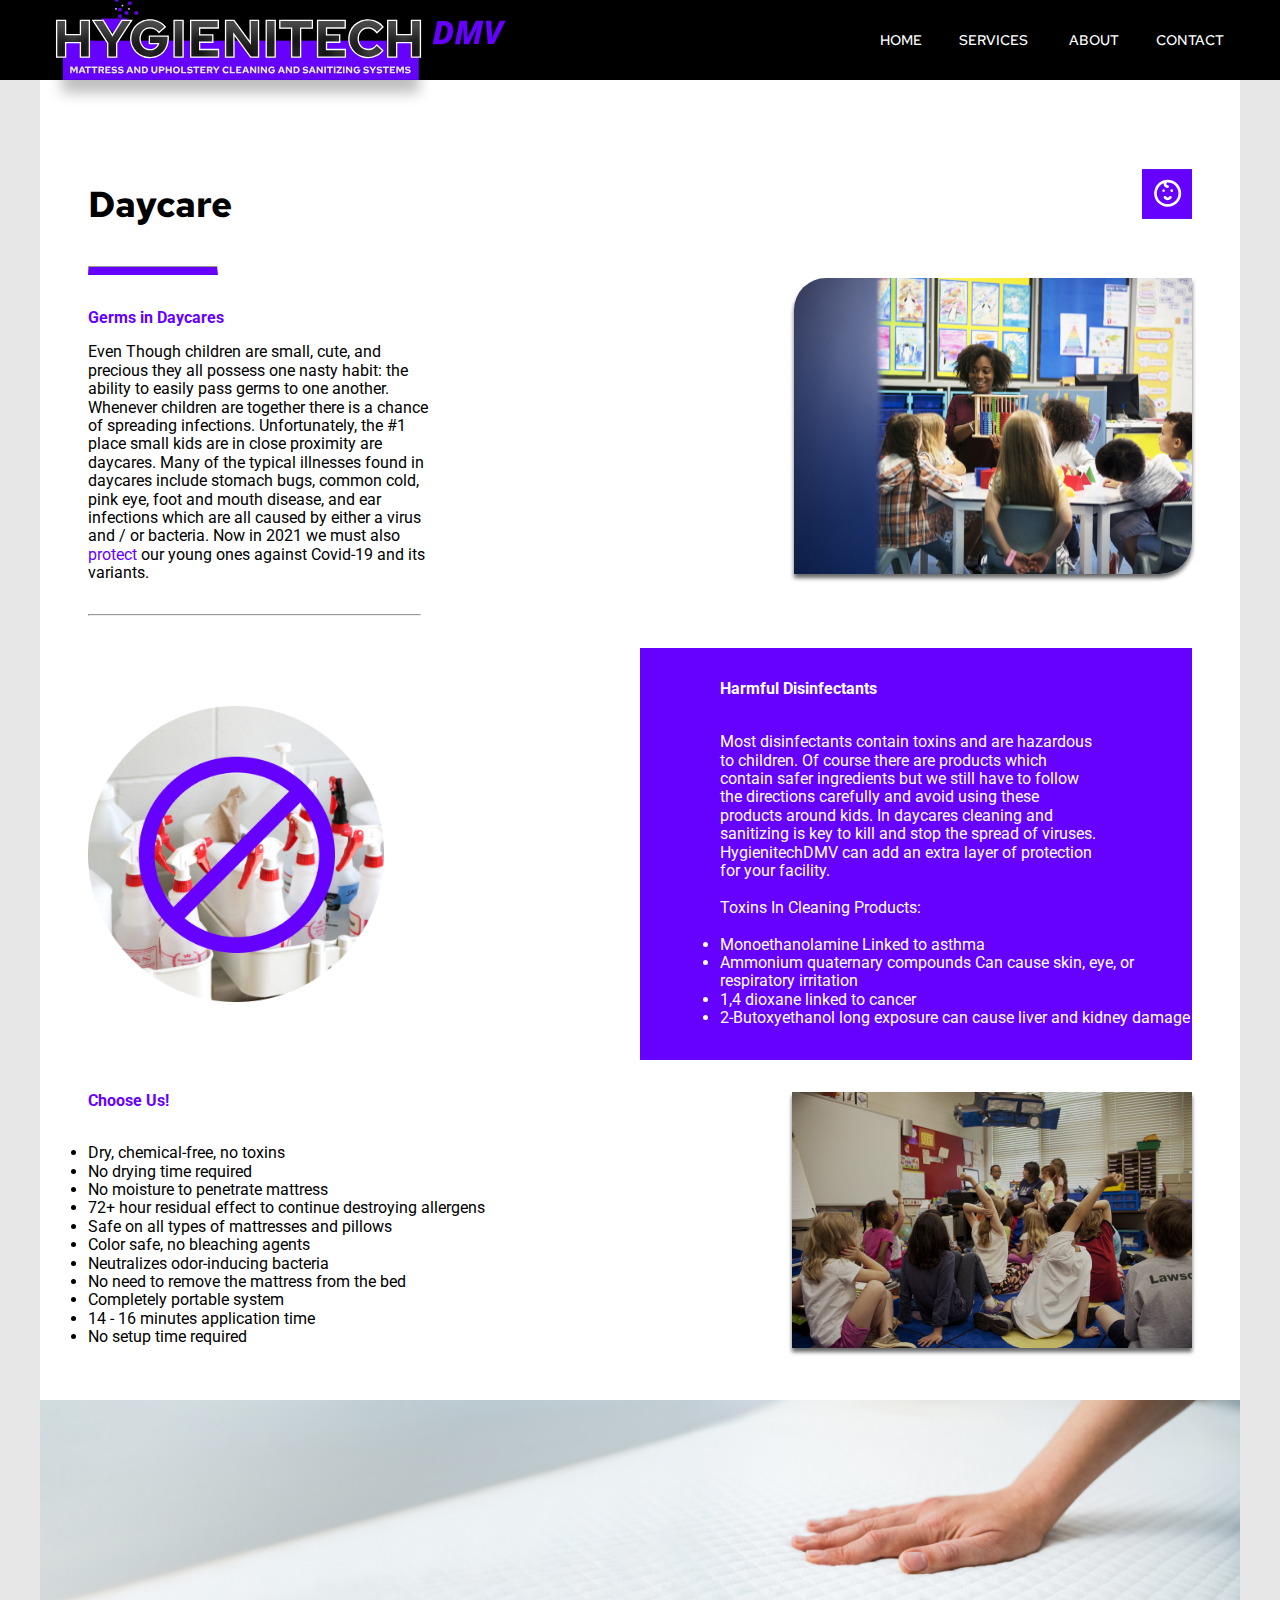
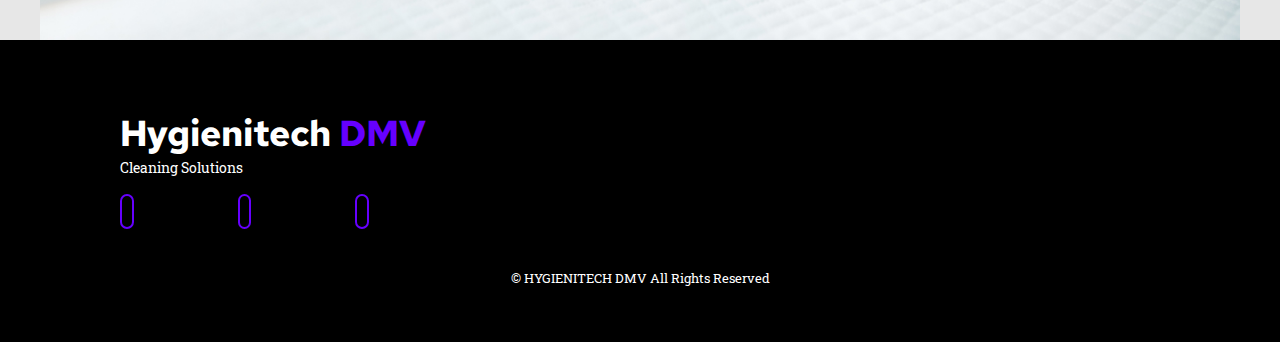
==== commit 2ba51117: "commit on '" ====
--- a/daycare.html
+++ b/daycare.html
@@ -5,10 +5,11 @@
     <!--==================== UNICONS ====================-->
     <link rel="stylesheet" href="https://unicons.iconscout.com/release/v4.0.0/css/line.css">  
     <!--==================== CSS ====================-->
+    <link rel="stylesheet" href="/assets/normalize.css">
     <link rel="stylesheet" href="/assets/style.css">
     <meta http-equiv="X-UA-Compatible" content="IE=edge">
     <meta name="viewport" content="width=device-width, initial-scale=1.0">
-    <title>Hygienitech - DMV : Services - daycare</title>
+    <title>HygienitechDMV : Services - daycare</title>
 </head>
 <body>
     <!--==================== HEADER ====================-->
@@ -90,7 +91,7 @@
                     <p>
 
 
-                        Even Though children are small, cute, and precious they all possess one nasty habit; the ability to easily pass germs to one another. Whenever children are together there is a chance of spreading infections. Unfortunately, the #1 place small kids are in close proximity are daycares. Many of the typical illnesses found in daycares include; stomach bugs, common cold, pink eye, foot and mouth disease, and ear infections which are all caused by either a virus and/or bacteria. Now in 2021 we must also <span class="primary">protect</span> our young ones against covid-19 and its variants.
+                        Even Though children are small, cute, and precious they all possess one nasty habit: the ability to easily pass germs to one another. Whenever children are together there is a chance of spreading infections. Unfortunately, the #1 place small kids are in close proximity are daycares. Many of the typical illnesses found in daycares include stomach bugs, common cold, pink eye, foot and mouth disease, and ear infections which are all caused by either a virus and / or bacteria. Now in 2021 we must also <span class="primary">protect</span> our young ones against Covid-19 and its variants.
                     </p>
                   
                 </div>
@@ -101,7 +102,7 @@
                        
                        
                     
-                    <img src="/assets/img/daycarepage/daycare1.jpg" alt="">
+                    <img src="/assets/img/daycarepage/daycare1.jpg" alt="" class="box-shadow">
                     
                         
                 </div>
@@ -118,10 +119,14 @@
                     <h4>Harmful Disinfectants</h4>
                   <br>
                 
-                    <p>Most disinfectants contain toxins and are hazardous to children. Of course there are products which contain safer ingredients but we still have to follow the directions carefully and avoid using these products around kids.In daycares cleaning and sanitizing is key to kill and stop the spread of viruses. HygienitechDMV can add an extra layer of protection for your facility. 
+                    <p>Most disinfectants contain toxins and are hazardous to children. Of course there are products which contain safer ingredients but we still have to follow the directions carefully and avoid using these products around kids. In daycares cleaning and sanitizing is key to kill and stop the spread of viruses. HygienitechDMV can add an extra layer of protection for your facility. 
+<br>
+<br>
+                        Toxins In Cleaning Products:
+                        <br><br>
                         <ul>
-                            Toxins In Cleaning Products:
-
+                           
+                           
                             <li>Monoethanolamine
                                 Linked to asthma</li>
                             <li>Ammonium quaternary compounds
@@ -159,7 +164,7 @@
                     </ul>
                     </div>
                    
-                    <div class="daycare2"><img src="/assets/img/daycarepage/daycare3.jpg" alt=""></div>
+                    <div class="daycare2"><img src="/assets/img/daycarepage/daycare3.jpg" alt="" class="box-shadow"></div>
                 
                 </div>
             
--- a/assets/style.css
+++ b/assets/style.css
@@ -1097,7 +1097,7 @@
 }
 
 .facilities ul {
-  list-style-type: circle;
+  list-style-type: disc;
 }
 
 .homes2 {
@@ -1258,7 +1258,7 @@
 }
 
 .daycare img:nth-child(3) {
-  border-radius: 2rem 0 0 0;
+  border-radius: 2rem 0 2rem 0;
 }
 
 .daycare__content .img-container:nth-child(3) {
@@ -1304,7 +1304,7 @@
 }
 
 .daycare ul {
-  list-style-type: circle;
+  list-style-type: disc;
 }
 
 .homes2 {
@@ -1532,10 +1532,6 @@
 
   .daycare-data-second {
     max-width: 100%;
-  }
-
-  .lurking {
-    max-width: 200%;
   }
 
   .facilities__container.container {
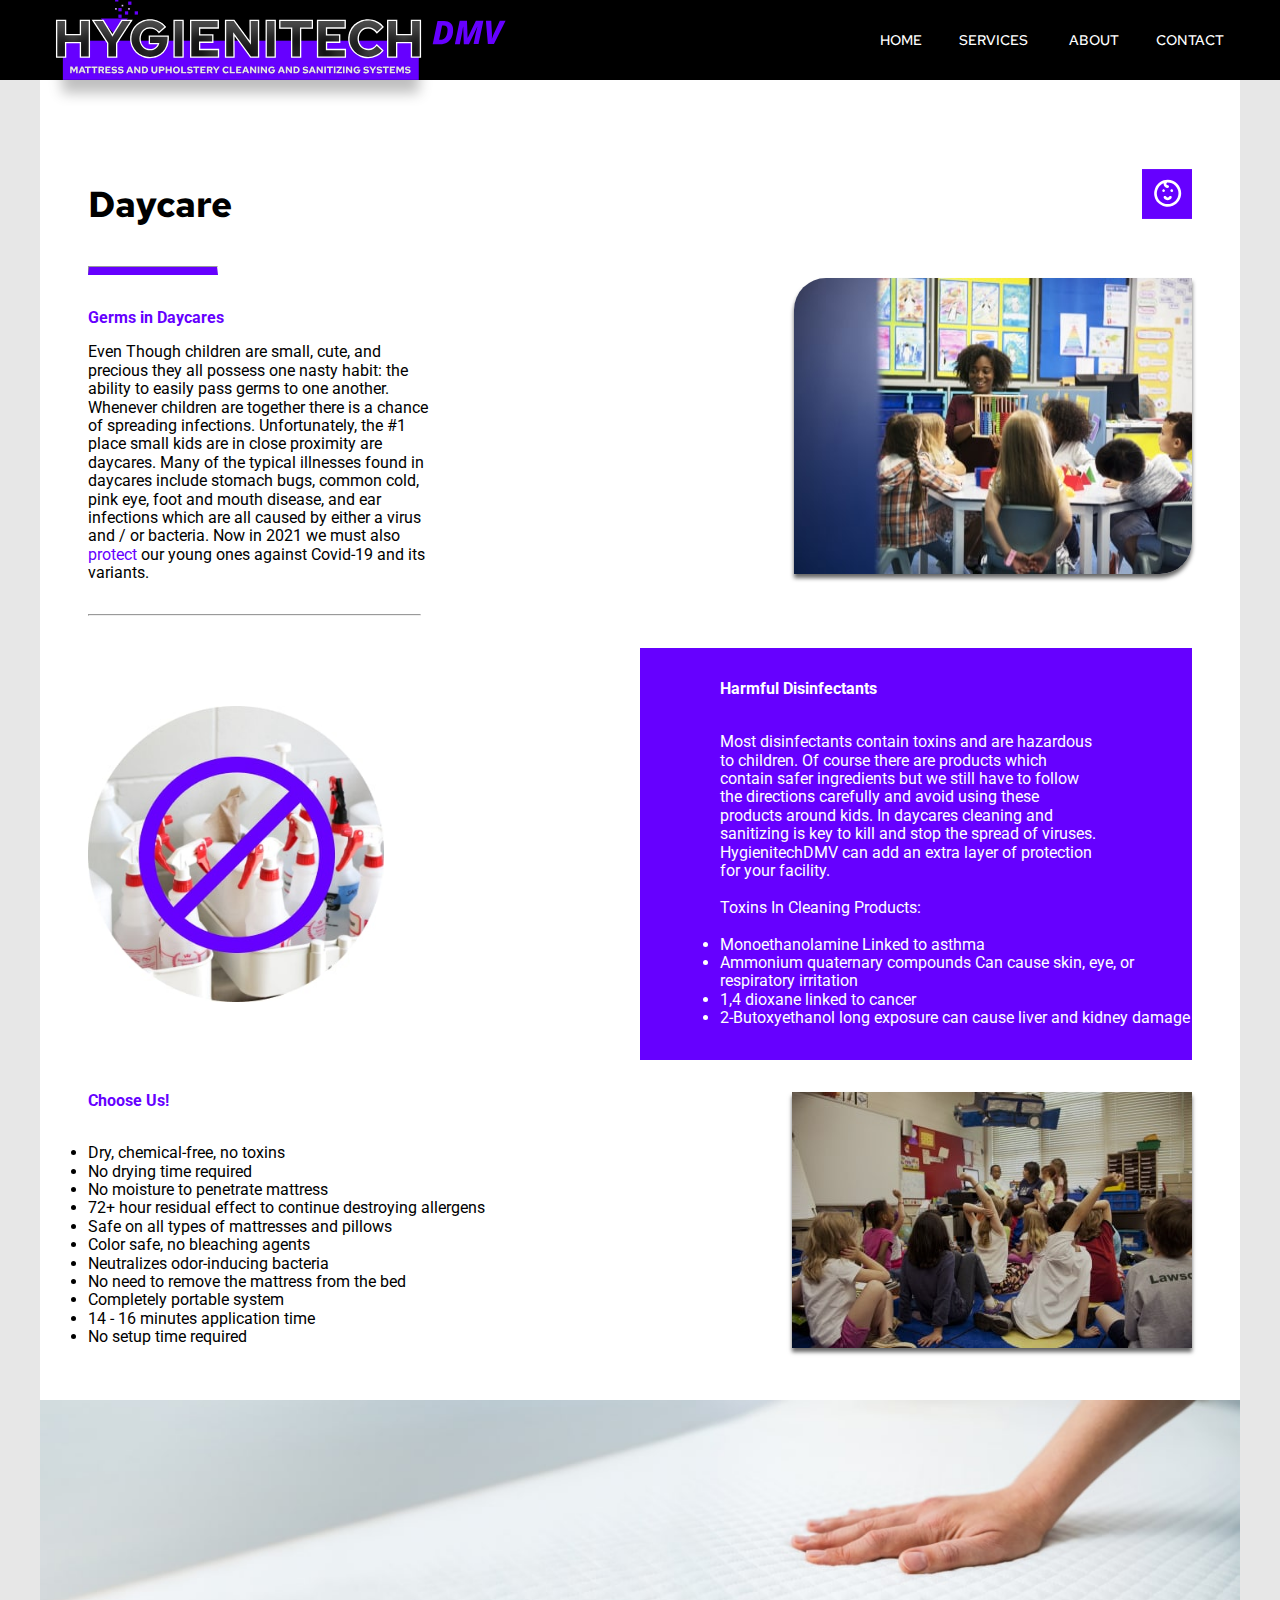
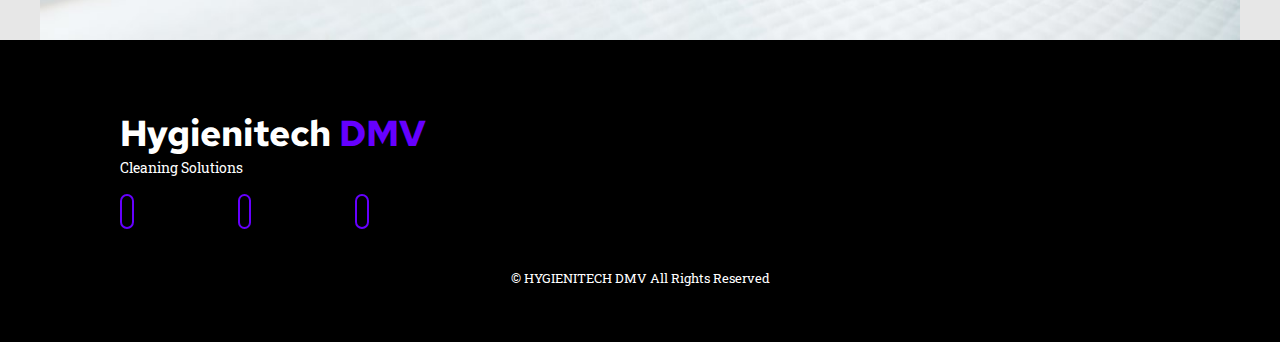
==== commit 45bf3a10: "commit on 'master'" ====
--- a/daycare.html
+++ b/daycare.html
@@ -9,7 +9,7 @@
     <link rel="stylesheet" href="/assets/style.css">
     <meta http-equiv="X-UA-Compatible" content="IE=edge">
     <meta name="viewport" content="width=device-width, initial-scale=1.0">
-    <title>HygienitechDMV : Services - daycare</title>
+    <title>HygienitechDMV : Cleaning Services - Daycare</title>
 </head>
 <body>
     <!--==================== HEADER ====================-->
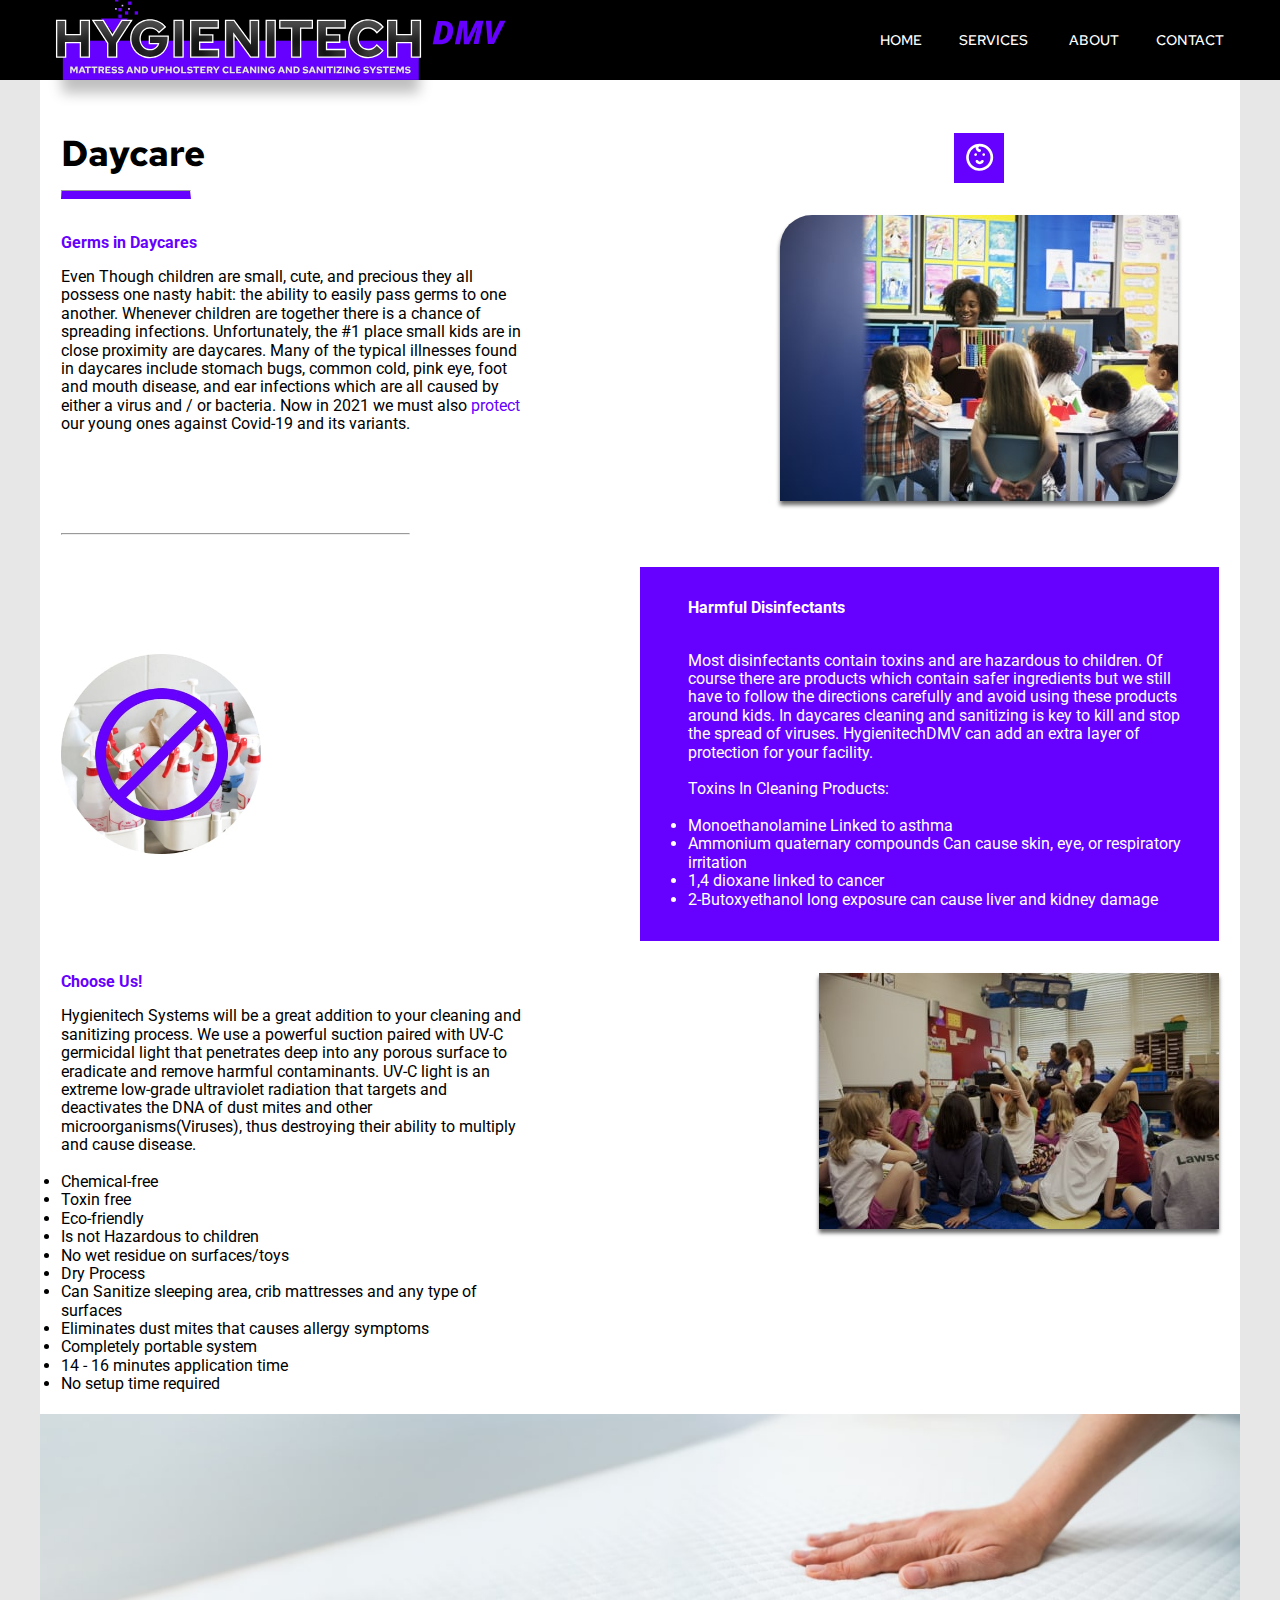
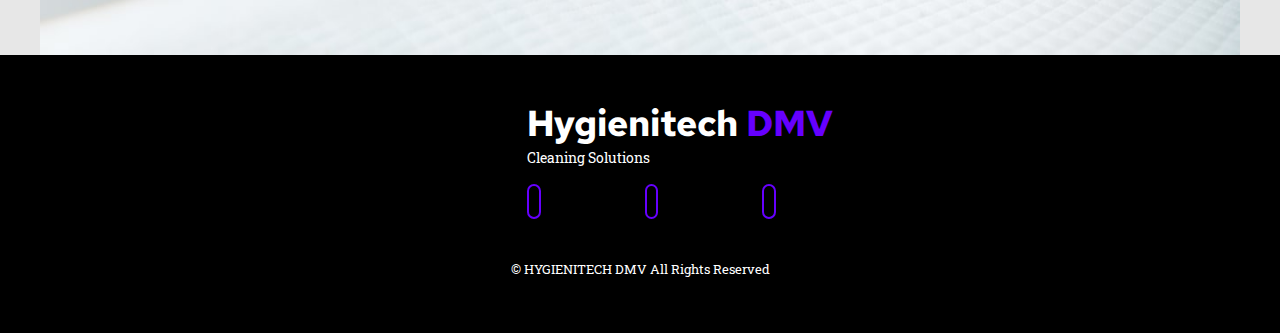
==== commit ca228267: "commit on 'master'" ====
--- a/daycare.html
+++ b/daycare.html
@@ -148,16 +148,18 @@
 
                 <div class="daycare-data second-group">
                    <h4 class="primary">Choose Us!</h4>
+                   <p>Hygienitech Systems will be a great addition to your cleaning and sanitizing process. We use a powerful suction paired with  UV-C germicidal light that penetrates deep into any porous surface to eradicate and remove harmful contaminants. UV-C light is an extreme low-grade ultraviolet radiation that targets and deactivates the DNA of dust mites and other microorganisms(Viruses), thus destroying their ability to multiply and cause disease. </p>
                     <br>
                     <ul>
-                    <li>Dry, chemical-free, no toxins</li>
-                    <li>No drying time required</li>
-                    <li>No moisture to penetrate mattress</li>
-                    <li>72+ hour residual effect to continue destroying allergens</li>
-                    <li>Safe on all types of mattresses and pillows</li>
-                    <li>Color safe, no bleaching agents</li>
-                    <li>Neutralizes odor-inducing bacteria</li>
-                    <li>No need to remove the mattress from the bed</li>
+                    <li>Chemical-free</li>
+                    <li>Toxin free</li>
+                    <li>Eco-friendly</li>
+                    <li>Is not Hazardous to children</li>
+                    <li>No wet residue on surfaces/toys</li>
+                    <li>Dry Process</li>
+                    <li>Can Sanitize sleeping area, crib mattresses
+                        and any type of surfaces</li>
+                    <li>Eliminates dust mites that causes allergy symptoms </li>
                     <li>Completely portable system</li>
                     <li>14 - 16 minutes application time</li>
                     <li>No setup time required</li>
--- a/assets/style.css
+++ b/assets/style.css
@@ -91,6 +91,7 @@
   color: #fff;
   font-weight: var(--font-bold);
   font-family: var(--nav-font);
+  margin: 0;
 }
 
 ul {
@@ -120,6 +121,7 @@
 
 .grid {
   display: grid;
+  justify-content: center;
   gap: 1.5rem;
 }
 
@@ -305,7 +307,7 @@
 }
 
 .nav__list {
-  grid-template-columns: repeat(5, 1fr);
+  grid-template-columns: repeat(3, 1fr);
 }
 
 .nav__link {
@@ -474,10 +476,10 @@
 }
 
 p.about-data {
-  font-size: var(--h3-font-size);
+  font-size: var(--normal-font-size);
 }
 p.about-data2 {
-  font-size: var(--h3-font-size);
+  font-size: var(--normal-font-size);
 }
 
 .ul-wrapper {
@@ -507,7 +509,7 @@
   max-width: 100%;
 }
 .about-img {
-  width: 20rem;
+  width: 10rem;
 }
 
 .about-data:nth-child(2) {
@@ -565,7 +567,7 @@
 
 .ul-wrapper {
   padding-right: 5rem;
-  flex-wrap: wrap;
+  color: #fff;
 }
 
 .lodging .ul-container {
@@ -966,8 +968,8 @@
   max-width: 100%;
 }
 
-.lurking {
-  max-width: 100%;
+.daycare img.lurking {
+  max-height: 200px;
 }
 
 .facilities .facilities__container {
@@ -1105,6 +1107,10 @@
   justify-content: center;
   max-width: 100%;
   padding-top: 2rem;
+}
+
+.homes2 img {
+  max-height: 200px;
 }
 
 facilities-data {
@@ -1175,12 +1181,15 @@
 img.daycare-logo {
   min-width: 50px;
 }
+.daycare .img-container {
+  justify-content: center;
+}
 
 .daycare .daycare__container {
   gap: 1rem;
   background-color: #fff;
   margin-top: 5rem;
-  padding: 3rem;
+  padding: 1.3rem;
   width: 100%;
 }
 
@@ -1237,9 +1246,10 @@
   color: #fff;
   background-color: var(--primary-color);
   padding: 2rem 0;
-  padding-left: 5rem;
+  padding-left: 3rem;
   flex-direction: column;
   display: flex;
+  padding-right: 1rem;
   max-width: 50%;
 }
 
@@ -1294,7 +1304,6 @@
 }
 
 .daycare p {
-  max-width: 80%;
 }
 
 hr {
@@ -1759,12 +1768,14 @@
   }
 
   img.homes-logo {
+    display: none;
     position: absolute;
     top: -3rem;
     min-width: 40px;
     left: 45%;
   }
   img.daycare-logo {
+    display: none;
     position: absolute;
     top: -3rem;
     min-width: 40px;
@@ -1809,28 +1820,23 @@
   .facilities__content {
     flex-wrap: wrap;
     position: relative;
-    margin-top: 5rem;
   }
   .daycare__content {
     flex-wrap: wrap;
     position: relative;
-    margin-top: 5rem;
   }
 
   .lodging-data-second {
     padding-left: 1rem;
     align-items: center;
-    text-align: center;
   }
   .facilities-data-second {
     padding-left: 1rem;
     align-items: center;
-    text-align: center;
   }
   .daycare-data-second {
     padding-left: 1rem;
     align-items: center;
-    text-align: center;
   }
 
   .lodging__content .circle {
@@ -1851,7 +1857,7 @@
     min-width: 100%;
     justify-content: center;
     align-items: center;
-    text-align: center;
+
     position: relative;
   }
 
@@ -1859,14 +1865,14 @@
     min-width: 100%;
     justify-content: center;
     align-items: center;
-    text-align: center;
+
     position: relative;
   }
   .daycare-data {
     min-width: 100%;
     justify-content: center;
     align-items: center;
-    text-align: center;
+
     position: relative;
   }
 
@@ -1876,9 +1882,8 @@
     padding-bottom: 1rem;
   }
   .daycare-data ul {
-    text-align: justify;
-
     padding-bottom: 1rem;
+    flex-direction: column;
   }
 
   .hotels-logo {
@@ -1896,7 +1901,6 @@
   }
 
   .ul-container {
-    text-align: center;
   }
 }
 
@@ -1908,6 +1912,11 @@
   .home__data {
     grid-column: initial;
     max-width: 100%;
+  }
+
+  .about__heading,
+  .about__content h1 {
+    text-align: center;
   }
 }
 
@@ -1919,6 +1928,31 @@
   .home__scroll.container {
     justify-content: center;
     padding: 0.5rem 0;
+    column-gap: 2rem;
+  }
+
+  .daycare h1 {
+    margin-top: 3rem;
+  }
+
+  .facilities h1:nth-child(2) {
+    margin-top: 2rem;
+  }
+  .lodging h1:nth-child(2) {
+    margin-top: 2rem;
+  }
+
+  .home__title {
+    padding-top: 8rem;
+    font-size: 1.6rem;
+  }
+
+  .home__description {
+    font-size: 0.9rem;
+  }
+
+  .home__container::before {
+    background-size: auto;
   }
 
   .lodging .container {
@@ -1949,8 +1983,7 @@
   }
 
   .footer__title,
-  footer__subtitle {
-    text-align: center;
+  .footer__subtitle {
     padding: 0;
   }
 
